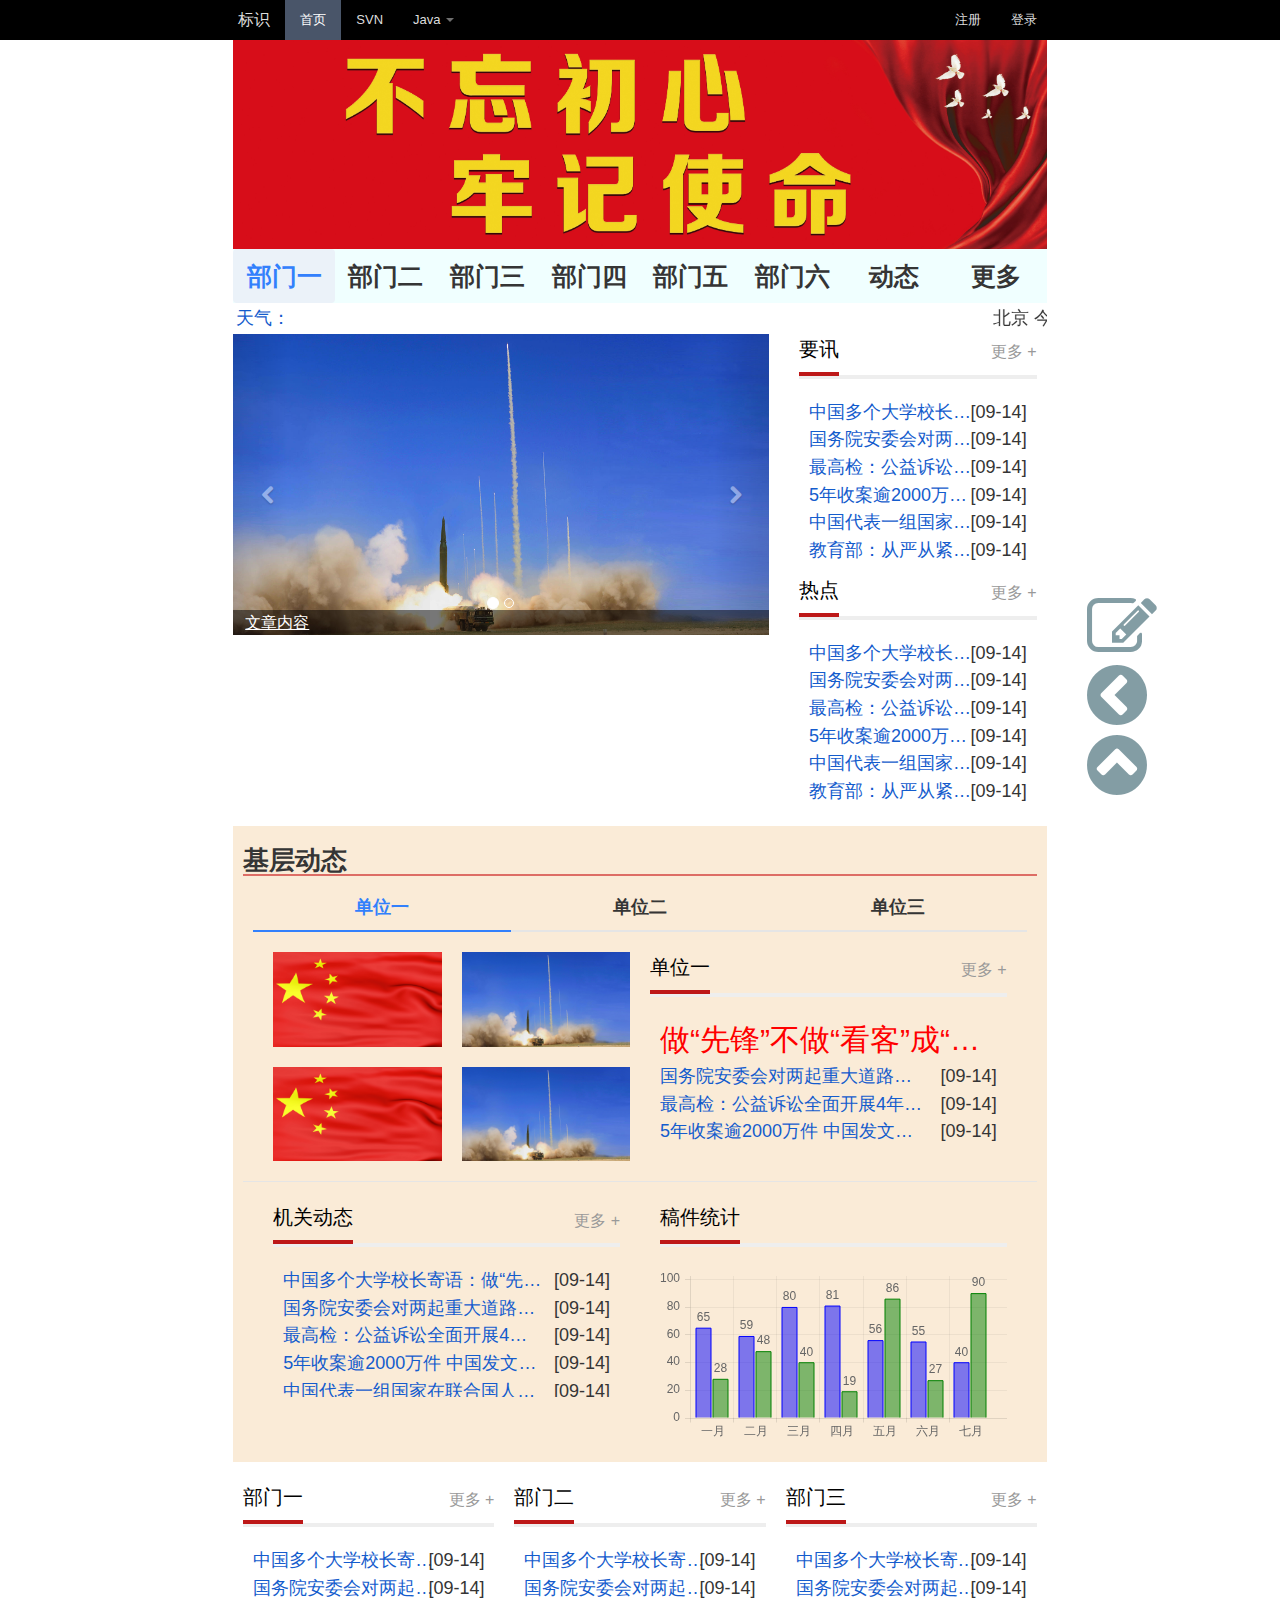
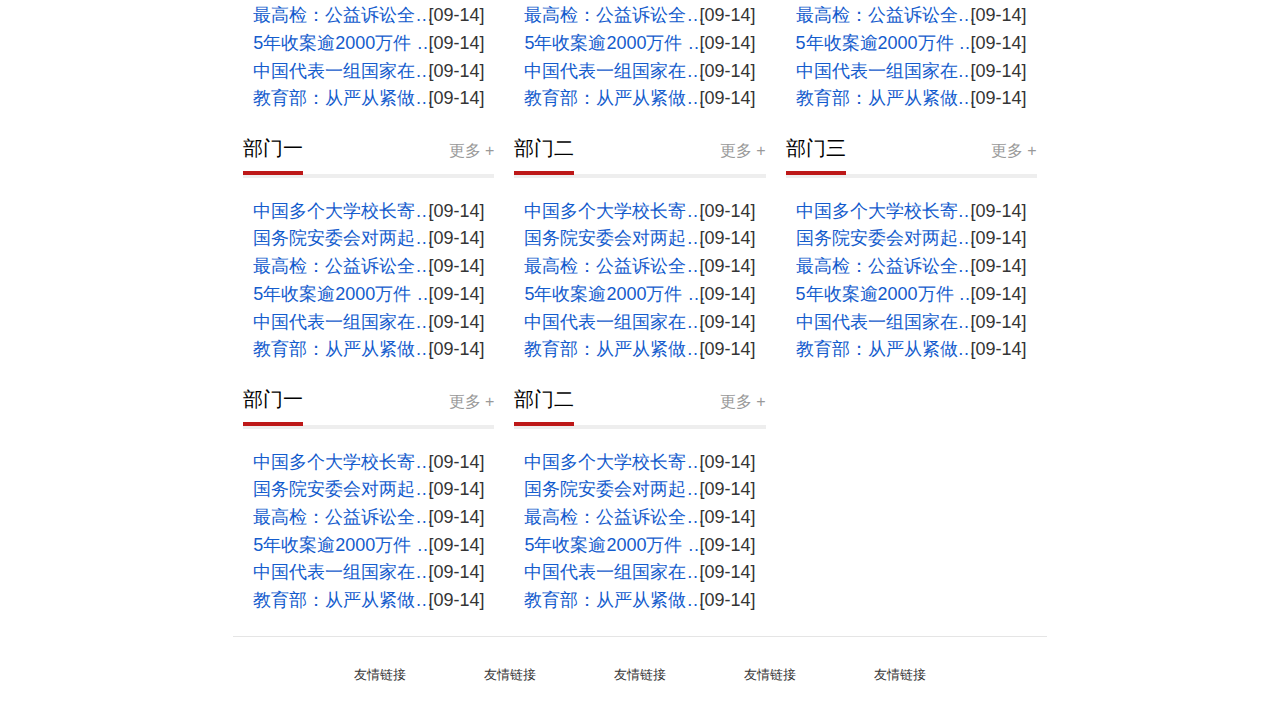
==== CMS/index.html @ 95ac3fc3 "添加项目文件。" ====
<!DOCTYPE html>
<html>

<head>
    <meta http-equiv="Content-Type" content="text/html; charset=utf-8" />
    <meta charset="utf-8" />
    <meta http-equiv="X-UA-Compatible" content="IE=edge">
    <title>我的 ASP.NET 应用程序</title>
    <!-- <script src="Scripts/jquery-3.4.1.js"></script>
    <script src="Scripts/popper.js"></script>
    <link href="Content/bootstrap.css" rel="stylesheet" type="text/css">
    <script src="Scripts/bootstrap.js"></script>
    <script src="Scripts/modernizr-2.8.3.js"></script> -->
    <link href="zui/css/zui.css" rel="stylesheet" />
    <link href="Content/Site.css" rel="stylesheet" type="text/css" />

    <script src="Scripts/jquery-3.6.0.min.js"></script>
    <script src="zui/js/zui.min.js"></script>
    <script src="zui/lib/chart/zui.chart.min.js"></script>
</head>

<body>
    <!-- 顶部导航栏 -->
    <nav class="navbar navbar-inverse" role="navigation"
        style="margin-bottom: 0;background-color: black;border-radius: 0;border: 0;">
        <div class="col-md-8 col-md-offset-2">
            <div class="navbar-header">
                <a class="navbar-brand" href="#">标识</a>
            </div>
            <div>
                <ul class="nav navbar-nav nav-top">
                    <li class="active"><a href="#">首页</a></li>
                    <li><a href="#">SVN</a></li>
                    <li class="dropdown">
                        <a href="#" class="dropdown-toggle" data-toggle="dropdown">
                            Java <b class="caret"></b>
                        </a>
                        <ul class="dropdown-menu">
                            <li><a href="#">jmeter</a></li>
                            <li><a href="#">EJB</a></li>
                            <li><a href="#">Jasper Report</a></li>
                            <li class="divider"></li>
                            <li><a href="#">分离的链接</a></li>
                            <li class="divider"></li>
                            <li><a href="#">另一个分离的链接</a></li>
                        </ul>
                    </li>
                    <ul class="nav navbar-nav navbar-right">
                        <li><a href="#"><span class="glyphicon glyphicon-user"></span> 注册</a></li>
                        <li><a href="#"><span class="glyphicon glyphicon-log-in"></span> 登录</a></li>
                    </ul>
                </ul>
            </div>
        </div>
    </nav>
    <!-- 顶部导航栏结束 -->

    <div class="container-fluid">
        <!-- 母版头 -->
        <div class="row">
            <div class="col-xs-2"></div>
            <div class="col-xs-8">
                <div class="container-fluid" style="margin-top: 0px; margin-bottom: 0px; ">
                    <img src="image/148bf7ddd88766bafe822cbc79e132ec.jpeg" alt=" 图片丢失"
                        style=" width: 100%;height: auto;" />
                    <!-- <div style="margin-top: 2px; margin-bottom: 0px;height:40px;"> </div> -->

                    <ul class="nav nav-top nav-simple nav-justified" style="border: 0;background-color:azure">
                        <li class="active">
                            <a href="###">部门一 </a>
                        </li>
                        <li>
                            <a href="###">部门二 </a>
                        </li>
                        <li>
                            <a href="###">部门三 </a>
                        </li>
                        <li>
                            <a href="###">部门四 </a>
                        </li>
                        <li>
                            <a href="###">部门五 </a>
                        </li>
                        <li>
                            <a href="###">部门六 </a>
                        </li>
                        <li class="">
                            <a href="###">动态
                                <!-- <span class="label label-badge label-success pull-right">4</span> -->
                            </a>
                        </li>
                        <li class="dropdown  dropdown-hover">
                            <a class="dropdown-toggle" data-toggle="dropdown" href="###">更多</a>
                            <ul class="dropdown-menu">
                                <li class="dropdown-header">下拉菜单标题</li>
                                <li>
                                    <a href="">任务</a>
                                </li>
                                <li>
                                    <a href="">Bug</a>
                                </li>
                                <li class="divider"></li>
                                <li class="dropdown-header">下拉菜单标题</li>
                                <li>
                                    <a href="">需求</a>
                                </li>
                                <li>
                                    <a href="">用例</a>
                                </li>
                                <li class="dropdown-submenu">
                                    <a href="###">在左侧显示</a>
                                    <ul class="dropdown-menu">
                                        <li><a href="###">复制</a></li>
                                        <li><a href="###">粘贴</a></li>
                                        <li><a href="###">剪切</a></li>
                                    </ul>
                                </li>
                            </ul>
                        </li>
                    </ul>

                    <div style="margin-top: 2px;"></div>

                    <div class="row weather">
                        <div class="col-xs-1" style="padding-right: 0; text-align: center;">
                            <a href="#" style="white-space: nowrap;">天气：</a>
                        </div>
                        <div class="col-xs-11">
                            <marquee onMouseOut="this.start()" onMouseOver="this.stop()">
                                北京
                                今天：小雨

                                17°~24°C
                                无持续风向&lt;3级
                            </marquee>
                        </div>
                    </div>
                </div>
            </div>
            <div class="col-xs-1">
                <div class="container">
                    <div class="btn-group-vertical toolbar">
                        <button type="button" class="btn btn-lg">按钮 1</button>
                        <button type="button" class="btn btn-lg">按钮 2</button>
                        <div class="btn-group-vertical dropdown dropdown-hover">
                            <button type="button" class="btn btn-lg dropdown-toggle" data-toggle="dropdown">
                                下拉
                                <span class="caret"></span>
                            </button>
                            <ul class="dropdown-menu">
                                <li><a href="#">下拉链接 1</a></li>
                                <li><a href="#">下拉链接 2</a></li>
                            </ul>
                        </div>
                    </div>

                    <div class="toolbar-icon">
                        <ul style="list-style-type: none;">
                            <li> <a href="#"><i class="icon icon-edit icon-5x"
                                        style="color: rgba(9, 61, 75);opacity: 0.5;"></i></a> </li>
                            <li> <a href="#"><i class="icon icon-chevron-sign-left icon-5x"
                                        style="color: rgba(9, 61, 75);opacity: 0.5;"></i></a></li>
                            <li> <a href="#"><i class="icon icon-chevron-sign-up icon-5x"
                                        style="color: rgba(9, 61, 75);opacity: 0.5;"></i></a></li>
                        </ul>
                    </div>

                    <!-- <table class="table toolbar">
                        <tbody>
                            <tr>
                                <td>
                                    <a href="editor.html" style=" border: 1px solid #75a56d">发布文章</a>
                                </td>
                            </tr>
                            <tr>
                                <td>
                                    <a href="#" style=" border: 1px solid #75a56d">功能二</a>
                                </td>
                            </tr>
                            <tr>
                                <td>
                                    <a href="#" style=" border: 1px solid #75a56d">功能三</a>
                                </td>
                            </tr>
                            <tr>
                                <td>
                                    <a href="#" style=" border: 1px solid #75a56d">功能四</a>
                                </td>
                            </tr>
                            <tr>
                                <td>
                                    <a href="#" style=" border: 1px solid #75a56d">功能五</a>
                                </td>
                            </tr>
                            <tr>
                                <td>
                                    <a href="#" style=" border: 1px solid #75a56d">功能六</a>
                                </td>
                            </tr>
                            <tr>
                                <td>
                                    <a href="#" style=" border: 1px solid #75a56d">功能七</a>
                                </td>
                            </tr>
                        </tbody>
                    </table> -->
                </div>
            </div>
            <div class="col-xs-1">
                <div class="container">
                </div>
            </div>
        </div>
        <!-- 母版头结束 -->

        <div class="row">
            <div class="col-xs-2"></div>
            <div class="col-xs-8">
                <!-- 内容 -->
                <div class="container-fluid" style="margin-top: 1px; margin-bottom: 0px; ">

                    <!-- 重要内容 -->
                    <div class="row">
                        <div class="col-xs-8">
                            <div id="carousel_news" class="carousel slide carousel-news" data-ride="carousel">
                                <ol class="carousel-indicators">
                                    <li data-target="#carousel_news" data-slide-to="0" class="active"></li>
                                    <li data-target="#carousel_news" data-slide-to="1"></li>
                                </ol>
                                <div class="carousel-inner">
                                    <div class="item active">
                                        <img src="image/6e920e010dfcbecfb625baa3690d75ba.jpeg" alt="...">
                                        <div class="carousel-caption"></div>
                                        <a href="#">文章内容</a>
                                    </div>
                                    <div class="item">
                                        <img src="image/400a6e57f796.jpeg" alt="...">
                                        <div class="carousel-caption"></div>
                                        <a href="#">杨洁篪会见美国民主、共和两党代表</a>
                                    </div>
                                </div>
                                <!-- 轮播（Carousel）导航 -->
                                <a class="left carousel-control" href="#carousel_news" role="button" data-slide="prev">
                                    <span class="icon icon-chevron-left" aria-hidden="true"></span>
                                    <span class="sr-only">Previous</span>
                                </a>
                                <a class="right carousel-control" href="#carousel_news" role="button" data-slide="next">
                                    <span class="icon icon-chevron-right" aria-hidden="true"></span>
                                    <span class="sr-only">Next</span>
                                </a>
                            </div>
                        </div>
                        <div class="col-xs-4">
                            <div class="container">
                                <div class="department" style="margin-bottom: 1rem;">
                                    <div class="detitle">
                                        <span>要讯</span>
                                        <a class="more" href="#">更多 +</a>
                                    </div>
                                    <div class="container news">
                                        <ul>
                                            <li>
                                                <a href="#">
                                                    中国多个大学校长寄语：做“先锋”不做“看客” 成“梦想派”更成“行动派”
                                                </a>
                                                <p>[09-14]</p>
                                            </li>
                                            <li>
                                                <a href="#">国务院安委会对两起重大道路交通事故查处挂牌督办</a>
                                                <p>[09-14]</p>
                                            </li>
                                            <li>
                                                <a href="#">最高检：公益诉讼全面开展4年提起诉讼近2万件</a>
                                                <p>[09-14]</p>
                                            </li>
                                            <li>
                                                <a href="#">5年收案逾2000万件 中国发文夯实法庭之“基”</a>
                                                <p>[09-14]</p>
                                            </li>
                                            <li>
                                                <a href="#">中国代表一组国家在联合国人权理事会指出美国严重人权问题</a>
                                                <p>[09-14]</p>
                                            </li>
                                            <li>
                                                <a href="#">教育部：从严从紧做好中秋国庆假期和秋季学期疫情防控工作</a>
                                                <p>[09-14]</p>
                                            </li>
                                        </ul>
                                    </div>
                                </div>
                                <div class="department">
                                    <div class="detitle">
                                        <span>热点</span>
                                        <a class="more" href="#">更多 +</a>
                                    </div>
                                    <div class="container news">
                                        <ul>
                                            <li>
                                                <a href="#">
                                                    中国多个大学校长寄语：做“先锋”不做“看客” 成“梦想派”更成“行动派”
                                                </a>
                                                <p>[09-14]</p>
                                            </li>
                                            <li>
                                                <a href="#">国务院安委会对两起重大道路交通事故查处挂牌督办</a>
                                                <p>[09-14]</p>
                                            </li>
                                            <li>
                                                <a href="#">最高检：公益诉讼全面开展4年提起诉讼近2万件</a>
                                                <p>[09-14]</p>
                                            </li>
                                            <li>
                                                <a href="#">5年收案逾2000万件 中国发文夯实法庭之“基”</a>
                                                <p>[09-14]</p>
                                            </li>
                                            <li>
                                                <a href="#">中国代表一组国家在联合国人权理事会指出美国严重人权问题</a>
                                                <p>[09-14]</p>
                                            </li>
                                            <li>
                                                <a href="#">教育部：从严从紧做好中秋国庆假期和秋季学期疫情防控工作</a>
                                                <p>[09-14]</p>
                                            </li>
                                        </ul>
                                    </div>
                                </div>
                            </div>
                        </div>
                    </div>
                    <!-- 重要内容结束 -->

                    <!-- 基层动态 轮播 -->
                    <div class="row" style="padding: 0 10px;margin-top: 20px;">
                        <div class="container-fluid" style="background-color: antiquewhite;padding-bottom: 0px;">
                            <div class="row container-fluid">
                                <h1 style="display: block;border-bottom: 2px solid rgba(201, 21, 21, 0.589);">基层动态</h1>
                            </div>
                            <div class="container-fluid">
                                <ul id="nav_tabs" class="nav nav-secondary nav-justified">
                                    <li class="slide-1 active"><a>单位一</a></li>
                                    <li class="slide-2"><a>单位二</a></li>
                                    <li class="slide-3"><a>单位三</a></li>
                                </ul>

                                <div id="carousel_tabs" class="carousel slide carousel-tabs" data-ride="carousel"
                                    data-pause="true">
                                    <!-- <div class="carousel  carousel-tabs"> -->
                                    <!-- 轮播项目 -->
                                    <div class="carousel-inner">
                                        <!-- 第一个单位 -->
                                        <div class="item active">
                                            <div class="container-fluid">
                                                <div class="col-xs-6">
                                                    <div class="row">
                                                        <div class="col-xs-6">
                                                            <div class="ratio-img">
                                                                <a href="#"><img src="image/400a6e57f796.jpeg"></a>
                                                            </div>
                                                        </div>
                                                        <div class="col-xs-6">
                                                            <div class="ratio-img">
                                                                <a href="#"><img
                                                                        src="image/6e920e010dfcbecfb625baa3690d75ba.jpeg"></a>
                                                            </div>
                                                        </div>
                                                    </div>

                                                    <div class="row">
                                                        <div class="col-xs-6">
                                                            <div class="ratio-img">
                                                                <a href="#"><img src="image/400a6e57f796.jpeg"></a>
                                                            </div>
                                                        </div>
                                                        <div class="col-xs-6">
                                                            <div class="ratio-img">
                                                                <a href="#"><img
                                                                        src="image/6e920e010dfcbecfb625baa3690d75ba.jpeg"></a>
                                                            </div>
                                                        </div>
                                                    </div>
                                                </div>

                                                <div class="col-xs-6">
                                                    <div class="ratio-img">
                                                        <div class="department">
                                                            <div class="detitle">
                                                                <span>单位一</span>
                                                                <a class="more" href="#">更多 +</a>
                                                            </div>
                                                            <div class="container news">
                                                                <ul>
                                                                    <li>
                                                                        <a href="#"
                                                                            style="font-size: 30px;color: red;max-width: 100%;">
                                                                            做“先锋”不做“看客”成“梦想派”更成“行动派”</a>
                                                                    </li>
                                                                    <li>
                                                                        <a href="#">国务院安委会对两起重大道路交通事故查处挂牌督办</a>
                                                                        <p>[09-14]</p>
                                                                    </li>
                                                                    <li>
                                                                        <a href="#">最高检：公益诉讼全面开展4年提起诉讼近2万件</a>
                                                                        <p>[09-14]</p>
                                                                    </li>
                                                                    <li>
                                                                        <a href="#">5年收案逾2000万件 中国发文夯实法庭之“基”</a>
                                                                        <p>[09-14]</p>
                                                                    </li>
                                                                    <li>
                                                                        <a href="#"
                                                                            style="font-size: 30px;color: red;max-width: 100%;">
                                                                            中国多个大学校长寄语 </a>
                                                                    </li>
                                                                    <li>
                                                                        <a href="#"> 中国多个大学校长寄语：做“先锋”不做“看客”
                                                                            成“梦想派”更成“行动派”</a>
                                                                        <p>[09-14]</p>
                                                                    </li>
                                                                    <li>
                                                                        <a href="#">国务院安委会对两起重大道路交通事故查处挂牌督办</a>
                                                                        <p>[09-14]</p>
                                                                    </li>
                                                                    <li>
                                                                        <a href="#">最高检：公益诉讼全面开展4年提起诉讼近2万件</a>
                                                                        <p>[09-14]</p>
                                                                    </li>
                                                                </ul>
                                                            </div>
                                                        </div>
                                                    </div>
                                                </div>
                                            </div>
                                        </div>
                                        <!-- 第一个单位结束 -->

                                        <div class="item">
                                            <div class="container-fluid">

                                                <div class="col-xs-6">
                                                    <div class="row">
                                                        <div class="col-xs-6">
                                                            <div class="ratio-img">
                                                                <a href="#"><img src="image/400a6e57f796.jpeg"></a>
                                                            </div>
                                                        </div>
                                                        <div class="col-xs-6">
                                                            <div class="ratio-img">
                                                                <a href="#"><img
                                                                        src="image/6e920e010dfcbecfb625baa3690d75ba.jpeg"></a>
                                                            </div>
                                                        </div>
                                                    </div>

                                                    <div class="row">
                                                        <div class="col-xs-6">
                                                            <div class="ratio-img">
                                                                <a href="#"><img src="image/400a6e57f796.jpeg"></a>
                                                            </div>
                                                        </div>
                                                        <div class="col-xs-6">
                                                            <div class="ratio-img">
                                                                <a href="#"><img
                                                                        src="image/6e920e010dfcbecfb625baa3690d75ba.jpeg"></a>
                                                            </div>
                                                        </div>
                                                    </div>
                                                </div>

                                                <div class="col-xs-6">
                                                    <div class="ratio-img">
                                                        <div class="department">
                                                            <div class="detitle">
                                                                <span>单位二</span>
                                                                <a class="more" href="#">更多 +</a>
                                                            </div>
                                                            <div class="container news">
                                                                <ul>
                                                                    <li>
                                                                        <a href="#"
                                                                            style="font-size: 30px;color: red;max-width: 100%;">
                                                                            做“先锋”不做“看客”成“梦想派”更成“行动派”</a>
                                                                    </li>
                                                                    <li>
                                                                        <a href="#">国务院安委会对两起重大道路交通事故查处挂牌督办</a>
                                                                        <p>[09-14]</p>
                                                                    </li>
                                                                    <li>
                                                                        <a href="#">最高检：公益诉讼全面开展4年提起诉讼近2万件</a>
                                                                        <p>[09-14]</p>
                                                                    </li>
                                                                    <li>
                                                                        <a href="#">5年收案逾2000万件 中国发文夯实法庭之“基”</a>
                                                                        <p>[09-14]</p>
                                                                    </li>
                                                                    <li>
                                                                        <a href="#"
                                                                            style="font-size: 30px;color: red;max-width: 100%;">
                                                                            中国多个大学校长寄语 </a>
                                                                    </li>
                                                                    <li>
                                                                        <a href="#"> 中国多个大学校长寄语：做“先锋”不做“看客”
                                                                            成“梦想派”更成“行动派”</a>
                                                                        <p>[09-14]</p>
                                                                    </li>
                                                                    <li>
                                                                        <a href="#">国务院安委会对两起重大道路交通事故查处挂牌督办</a>
                                                                        <p>[09-14]</p>
                                                                    </li>
                                                                    <li>
                                                                        <a href="#">最高检：公益诉讼全面开展4年提起诉讼近2万件</a>
                                                                        <p>[09-14]</p>
                                                                    </li>
                                                                </ul>
                                                            </div>
                                                        </div>
                                                    </div>
                                                </div>
                                            </div>
                                        </div>

                                        <div class="item">
                                            <div class="container-fluid">

                                                <div class="col-xs-6">
                                                    <div class="row">
                                                        <div class="col-xs-6">
                                                            <div class="ratio-img">
                                                                <a href="#"><img src="image/400a6e57f796.jpeg"></a>
                                                            </div>
                                                        </div>
                                                        <div class="col-xs-6">
                                                            <div class="ratio-img">
                                                                <a href="#"><img
                                                                        src="image/6e920e010dfcbecfb625baa3690d75ba.jpeg"></a>
                                                            </div>
                                                        </div>
                                                    </div>

                                                    <div class="row">
                                                        <div class="col-xs-6">
                                                            <div class="ratio-img">
                                                                <a href="#"><img src="image/400a6e57f796.jpeg"></a>
                                                            </div>
                                                        </div>
                                                        <div class="col-xs-6">
                                                            <div class="ratio-img">
                                                                <a href="#"><img
                                                                        src="image/6e920e010dfcbecfb625baa3690d75ba.jpeg"></a>
                                                            </div>
                                                        </div>
                                                    </div>
                                                </div>

                                                <div class="col-xs-6">
                                                    <div class="ratio-img">
                                                        <div class="department">
                                                            <div class="detitle">
                                                                <span>单位三</span>
                                                                <a class="more" href="#">更多 +</a>
                                                            </div>
                                                            <div class="container news">
                                                                <ul>
                                                                    <li>
                                                                        <a href="#"
                                                                            style="font-size: 30px;color: red;max-width: 100%;">
                                                                            做“先锋”不做“看客”成“梦想派”更成“行动派”</a>
                                                                    </li>
                                                                    <li>
                                                                        <a href="#">国务院安委会对两起重大道路交通事故查处挂牌督办</a>
                                                                        <p>[09-14]</p>
                                                                    </li>
                                                                    <li>
                                                                        <a href="#">最高检：公益诉讼全面开展4年提起诉讼近2万件</a>
                                                                        <p>[09-14]</p>
                                                                    </li>
                                                                    <li>
                                                                        <a href="#">5年收案逾2000万件 中国发文夯实法庭之“基”</a>
                                                                        <p>[09-14]</p>
                                                                    </li>
                                                                    <li>
                                                                        <a href="#"
                                                                            style="font-size: 30px;color: red;max-width: 100%;">
                                                                            中国多个大学校长寄语 </a>
                                                                    </li>
                                                                    <li>
                                                                        <a href="#"> 中国多个大学校长寄语：做“先锋”不做“看客”
                                                                            成“梦想派”更成“行动派”</a>
                                                                        <p>[09-14]</p>
                                                                    </li>
                                                                    <li>
                                                                        <a href="#">国务院安委会对两起重大道路交通事故查处挂牌督办</a>
                                                                        <p>[09-14]</p>
                                                                    </li>
                                                                    <li>
                                                                        <a href="#">最高检：公益诉讼全面开展4年提起诉讼近2万件</a>
                                                                        <p>[09-14]</p>
                                                                    </li>
                                                                </ul>
                                                            </div>
                                                        </div>
                                                    </div>
                                                </div>
                                            </div>
                                        </div>
                                    </div>
                                </div>
                            </div>
                            <hr>
                            <div class="container-fluid">
                                <div class="col-xs-6">
                                    <div class="container-fluid">
                                        <div class="department ratio">
                                            <div class="detitle">
                                                <span>机关动态</span>
                                                <a class="more" href="#">更多 +</a>
                                            </div>
                                            <div class="container news">
                                                <ul>
                                                    <li>
                                                        <a href="#">
                                                            中国多个大学校长寄语：做“先锋”不做“看客” 成“梦想派”更成“行动派”
                                                        </a>
                                                        <p>[09-14]</p>
                                                    </li>
                                                    <li>
                                                        <a href="#">国务院安委会对两起重大道路交通事故查处挂牌督办</a>
                                                        <p>[09-14]</p>
                                                    </li>
                                                    <li>
                                                        <a href="#">最高检：公益诉讼全面开展4年提起诉讼近2万件</a>
                                                        <p>[09-14]</p>
                                                    </li>
                                                    <li>
                                                        <a href="#">5年收案逾2000万件 中国发文夯实法庭之“基”</a>
                                                        <p>[09-14]</p>
                                                    </li>
                                                    <li>
                                                        <a href="#">中国代表一组国家在联合国人权理事会指出美国严重人权问题</a>
                                                        <p>[09-14]</p>
                                                    </li>
                                                    <li>
                                                        <a href="#">教育部：从严从紧做好中秋国庆假期和秋季学期疫情防控工作</a>
                                                        <p>[09-14]</p>
                                                    </li>
                                                    <li>
                                                        <a href="#">
                                                            中国多个大学校长寄语：做“先锋”不做“看客” 成“梦想派”更成“行动派”
                                                        </a>
                                                        <p>[09-14]</p>
                                                    </li>
                                                    <li>
                                                        <a href="#">国务院安委会对两起重大道路交通事故查处挂牌督办</a>
                                                        <p>[09-14]</p>
                                                    </li>
                                                    <li>
                                                        <a href="#">最高检：公益诉讼全面开展4年提起诉讼近2万件</a>
                                                        <p>[09-14]</p>
                                                    </li>
                                                </ul>
                                            </div>
                                        </div>
                                    </div>
                                </div>
                                <div class="col-xs-6">
                                    <div class="container-fluid">
                                        <div class="department">
                                            <div class="detitle">
                                                <span>稿件统计</span>
                                            </div>
                                            <div class="chart-canvas ratio"><canvas id="myBarChart"></canvas></div>
                                        </div>
                                    </div>
                                </div>
                            </div>
                        </div>
                    </div>
                    <!-- 基层动态 轮播 结束  -->

                    <!-- 各栏目 -->
                    <div class="row" style="padding: 0 10px;">
                        <div class="container-fluid">
                            <div class="row" style="margin-top: 2rem; margin-bottom: 0px; ">
                                <div class="col-xs-4">
                                    <div class="department">
                                        <div class="detitle">
                                            <span>部门一</span>
                                            <a class="more" href="#">更多 +</a>
                                        </div>
                                        <div class="container news">
                                            <ul>
                                                <li>
                                                    <a href="#">
                                                        中国多个大学校长寄语：做“先锋”不做“看客” 成“梦想派”更成“行动派”
                                                    </a>
                                                    <p>[09-14]</p>
                                                </li>
                                                <li>
                                                    <a href="#">国务院安委会对两起重大道路交通事故查处挂牌督办</a>
                                                    <p>[09-14]</p>
                                                </li>
                                                <li>
                                                    <a href="#">最高检：公益诉讼全面开展4年提起诉讼近2万件</a>
                                                    <p>[09-14]</p>
                                                </li>
                                                <li>
                                                    <a href="#">5年收案逾2000万件 中国发文夯实法庭之“基”</a>
                                                    <p>[09-14]</p>
                                                </li>
                                                <li>
                                                    <a href="#">中国代表一组国家在联合国人权理事会指出美国严重人权问题</a>
                                                    <p>[09-14]</p>
                                                </li>
                                                <li>
                                                    <a href="#">教育部：从严从紧做好中秋国庆假期和秋季学期疫情防控工作</a>
                                                    <p>[09-14]</p>
                                                </li>
                                            </ul>
                                        </div>
                                    </div>
                                </div>
                                <div class="col-xs-4">
                                    <div class="department">
                                        <div class="detitle">
                                            <span>部门二</span>
                                            <a class="more" href="#">更多 +</a>
                                        </div>
                                        <div class="container news">
                                            <ul>
                                                <li>
                                                    <a href="#">
                                                        中国多个大学校长寄语：做“先锋”不做“看客” 成“梦想派”更成“行动派”
                                                    </a>
                                                    <p>[09-14]</p>
                                                </li>
                                                <li>
                                                    <a href="#">国务院安委会对两起重大道路交通事故查处挂牌督办</a>
                                                    <p>[09-14]</p>
                                                </li>
                                                <li>
                                                    <a href="#">最高检：公益诉讼全面开展4年提起诉讼近2万件</a>
                                                    <p>[09-14]</p>
                                                </li>
                                                <li>
                                                    <a href="#">5年收案逾2000万件 中国发文夯实法庭之“基”</a>
                                                    <p>[09-14]</p>
                                                </li>
                                                <li>
                                                    <a href="#">中国代表一组国家在联合国人权理事会指出美国严重人权问题</a>
                                                    <p>[09-14]</p>
                                                </li>
                                                <li>
                                                    <a href="#">教育部：从严从紧做好中秋国庆假期和秋季学期疫情防控工作</a>
                                                    <p>[09-14]</p>
                                                </li>
                                            </ul>
                                        </div>
                                    </div>
                                </div>
                                <div class="col-xs-4">
                                    <div class="department">
                                        <div class="detitle">
                                            <span>部门三</span>
                                            <a class="more" href="#">更多 +</a>
                                        </div>
                                        <div class="container news">
                                            <ul>
                                                <li>
                                                    <a href="#">
                                                        中国多个大学校长寄语：做“先锋”不做“看客” 成“梦想派”更成“行动派”
                                                    </a>
                                                    <p>[09-14]</p>
                                                </li>
                                                <li>
                                                    <a href="#">国务院安委会对两起重大道路交通事故查处挂牌督办</a>
                                                    <p>[09-14]</p>
                                                </li>
                                                <li>
                                                    <a href="#">最高检：公益诉讼全面开展4年提起诉讼近2万件</a>
                                                    <p>[09-14]</p>
                                                </li>
                                                <li>
                                                    <a href="#">5年收案逾2000万件 中国发文夯实法庭之“基”</a>
                                                    <p>[09-14]</p>
                                                </li>
                                                <li>
                                                    <a href="#">中国代表一组国家在联合国人权理事会指出美国严重人权问题</a>
                                                    <p>[09-14]</p>
                                                </li>
                                                <li>
                                                    <a href="#">教育部：从严从紧做好中秋国庆假期和秋季学期疫情防控工作</a>
                                                    <p>[09-14]</p>
                                                </li>
                                            </ul>
                                        </div>
                                    </div>
                                </div>
                            </div>
                            <div class="row" style="margin-top: 2rem; margin-bottom: 0px; ">
                                <div class="col-xs-4">
                                    <div class="department">
                                        <div class="detitle">
                                            <span>部门一</span>
                                            <a class="more" href="#">更多 +</a>
                                        </div>
                                        <div class="container news">
                                            <ul>
                                                <li>
                                                    <a href="#">
                                                        中国多个大学校长寄语：做“先锋”不做“看客” 成“梦想派”更成“行动派”
                                                    </a>
                                                    <p>[09-14]</p>
                                                </li>
                                                <li>
                                                    <a href="#">国务院安委会对两起重大道路交通事故查处挂牌督办</a>
                                                    <p>[09-14]</p>
                                                </li>
                                                <li>
                                                    <a href="#">最高检：公益诉讼全面开展4年提起诉讼近2万件</a>
                                                    <p>[09-14]</p>
                                                </li>
                                                <li>
                                                    <a href="#">5年收案逾2000万件 中国发文夯实法庭之“基”</a>
                                                    <p>[09-14]</p>
                                                </li>
                                                <li>
                                                    <a href="#">中国代表一组国家在联合国人权理事会指出美国严重人权问题</a>
                                                    <p>[09-14]</p>
                                                </li>
                                                <li>
                                                    <a href="#">教育部：从严从紧做好中秋国庆假期和秋季学期疫情防控工作</a>
                                                    <p>[09-14]</p>
                                                </li>
                                            </ul>
                                        </div>
                                    </div>
                                </div>
                                <div class="col-xs-4">
                                    <div class="department">
                                        <div class="detitle">
                                            <span>部门二</span>
                                            <a class="more" href="#">更多 +</a>
                                        </div>
                                        <div class="container news">
                                            <ul>
                                                <li>
                                                    <a href="#">
                                                        中国多个大学校长寄语：做“先锋”不做“看客” 成“梦想派”更成“行动派”
                                                    </a>
                                                    <p>[09-14]</p>
                                                </li>
                                                <li>
                                                    <a href="#">国务院安委会对两起重大道路交通事故查处挂牌督办</a>
                                                    <p>[09-14]</p>
                                                </li>
                                                <li>
                                                    <a href="#">最高检：公益诉讼全面开展4年提起诉讼近2万件</a>
                                                    <p>[09-14]</p>
                                                </li>
                                                <li>
                                                    <a href="#">5年收案逾2000万件 中国发文夯实法庭之“基”</a>
                                                    <p>[09-14]</p>
                                                </li>
                                                <li>
                                                    <a href="#">中国代表一组国家在联合国人权理事会指出美国严重人权问题</a>
                                                    <p>[09-14]</p>
                                                </li>
                                                <li>
                                                    <a href="#">教育部：从严从紧做好中秋国庆假期和秋季学期疫情防控工作</a>
                                                    <p>[09-14]</p>
                                                </li>
                                            </ul>
                                        </div>
                                    </div>
                                </div>
                                <div class="col-xs-4">
                                    <div class="department">
                                        <div class="detitle">
                                            <span>部门三</span>
                                            <a class="more" href="#">更多 +</a>
                                        </div>
                                        <div class="container news">
                                            <ul>
                                                <li>
                                                    <a href="#">
                                                        中国多个大学校长寄语：做“先锋”不做“看客” 成“梦想派”更成“行动派”
                                                    </a>
                                                    <p>[09-14]</p>
                                                </li>
                                                <li>
                                                    <a href="#">国务院安委会对两起重大道路交通事故查处挂牌督办</a>
                                                    <p>[09-14]</p>
                                                </li>
                                                <li>
                                                    <a href="#">最高检：公益诉讼全面开展4年提起诉讼近2万件</a>
                                                    <p>[09-14]</p>
                                                </li>
                                                <li>
                                                    <a href="#">5年收案逾2000万件 中国发文夯实法庭之“基”</a>
                                                    <p>[09-14]</p>
                                                </li>
                                                <li>
                                                    <a href="#">中国代表一组国家在联合国人权理事会指出美国严重人权问题</a>
                                                    <p>[09-14]</p>
                                                </li>
                                                <li>
                                                    <a href="#">教育部：从严从紧做好中秋国庆假期和秋季学期疫情防控工作</a>
                                                    <p>[09-14]</p>
                                                </li>
                                            </ul>
                                        </div>
                                    </div>
                                </div>
                            </div>
                            <div class="row" style="margin-top: 2rem; margin-bottom: 0px; ">
                                <div class="col-xs-4">
                                    <div class="department">
                                        <div class="detitle">
                                            <span>部门一</span>
                                            <a class="more" href="#">更多 +</a>
                                        </div>
                                        <div class="container news">
                                            <ul>
                                                <li>
                                                    <a href="#">
                                                        中国多个大学校长寄语：做“先锋”不做“看客” 成“梦想派”更成“行动派”
                                                    </a>
                                                    <p>[09-14]</p>
                                                </li>
                                                <li>
                                                    <a href="#">国务院安委会对两起重大道路交通事故查处挂牌督办</a>
                                                    <p>[09-14]</p>
                                                </li>
                                                <li>
                                                    <a href="#">最高检：公益诉讼全面开展4年提起诉讼近2万件</a>
                                                    <p>[09-14]</p>
                                                </li>
                                                <li>
                                                    <a href="#">5年收案逾2000万件 中国发文夯实法庭之“基”</a>
                                                    <p>[09-14]</p>
                                                </li>
                                                <li>
                                                    <a href="#">中国代表一组国家在联合国人权理事会指出美国严重人权问题</a>
                                                    <p>[09-14]</p>
                                                </li>
                                                <li>
                                                    <a href="#">教育部：从严从紧做好中秋国庆假期和秋季学期疫情防控工作</a>
                                                    <p>[09-14]</p>
                                                </li>
                                            </ul>
                                        </div>
                                    </div>
                                </div>
                                <div class="col-xs-4">
                                    <div class="department">
                                        <div class="detitle">
                                            <span>部门二</span>
                                            <a class="more" href="#">更多 +</a>
                                        </div>
                                        <div class="container news">
                                            <ul>
                                                <li>
                                                    <a href="#">
                                                        中国多个大学校长寄语：做“先锋”不做“看客” 成“梦想派”更成“行动派”
                                                    </a>
                                                    <p>[09-14]</p>
                                                </li>
                                                <li>
                                                    <a href="#">国务院安委会对两起重大道路交通事故查处挂牌督办</a>
                                                    <p>[09-14]</p>
                                                </li>
                                                <li>
                                                    <a href="#">最高检：公益诉讼全面开展4年提起诉讼近2万件</a>
                                                    <p>[09-14]</p>
                                                </li>
                                                <li>
                                                    <a href="#">5年收案逾2000万件 中国发文夯实法庭之“基”</a>
                                                    <p>[09-14]</p>
                                                </li>
                                                <li>
                                                    <a href="#">中国代表一组国家在联合国人权理事会指出美国严重人权问题</a>
                                                    <p>[09-14]</p>
                                                </li>
                                                <li>
                                                    <a href="#">教育部：从严从紧做好中秋国庆假期和秋季学期疫情防控工作</a>
                                                    <p>[09-14]</p>
                                                </li>
                                            </ul>
                                        </div>
                                    </div>
                                </div>
                            </div>
                        </div>
                    </div>
                    <!-- 各栏目结束 -->

                </div>
                <!-- 内容结束 -->
                <div class="container-fluid" style="margin-top: 1px; margin-bottom: 0px; ">
                    <footer>
                        <HR align=center width=100% color=#987cb9 SIZE=2>
                        <ul class="nav nav-pills nav-justified" style="padding: 0 10%;">
                            <li><a href="#">友情链接</a>&nbsp;&nbsp;&nbsp;&nbsp;</li>
                            <li><a href="#">友情链接</a>&nbsp;&nbsp;&nbsp;&nbsp;</li>
                            <li><a href="#">友情链接</a>&nbsp;&nbsp;&nbsp;&nbsp;</li>
                            <li><a href="#">友情链接</a>&nbsp;&nbsp;&nbsp;&nbsp;</li>
                            <li><a href="#">友情链接</a>&nbsp;&nbsp;&nbsp;&nbsp;</li>
                        </ul>
                    </footer>
                </div>
            </div>
            <div class="col-xs-2">
            </div>
        </div>
    </div>
    <script type="text/javascript">

        var data = {
            labels: ["一月", "二月", "三月", "四月", "五月", "六月", "七月"],
            datasets: [
                {
                    label: "蓝队",
                    color: 'blue',
                    data: [65, 59, 80, 81, 56, 55, 40]
                }, {
                    label: "绿队",
                    color: 'green',
                    data: [28, 48, 40, 19, 86, 27, 90]
                }
            ]
        };

        var options = { responsive: true }; // 图表配置项，可以留空来使用默认的配置
        var myBarChart = $('#myBarChart').barChart(data, options);

        var id = 1;
        $(function () {
            $("#carousel_tabs").carousel('pause');
            $("#nav_tabs>li").hover(
                function () {
                    $(".slide-" + String(id)).removeClass("active");
                    id = Number($(this).attr("class").split("-")[1]);
                    //console.log(id);
                    $("#carousel_tabs").carousel(id - 1);
                    $(this).addClass("active");
                    $("#carousel_tabs").carousel('pause');
                },
                function () {
                    $("#carousel_tabs").carousel('cycle');
                }
            );
            // 获取轮播索引
            $('#carousel_tabs').on('slide.zui.carousel', function (event) {
                var $hoder = $('#carousel_tabs').find('.item'),
                    $items = $(event.relatedTarget);
                //getIndex就是轮播到当前位置的索引
                var getIndex = $hoder.index($items);
                $(".slide-" + String(id)).removeClass("active");
                id = getIndex + 1;
                $(".slide-" + String(id)).addClass("active");
            }
            );
        });
    </script>
</body>

</html>
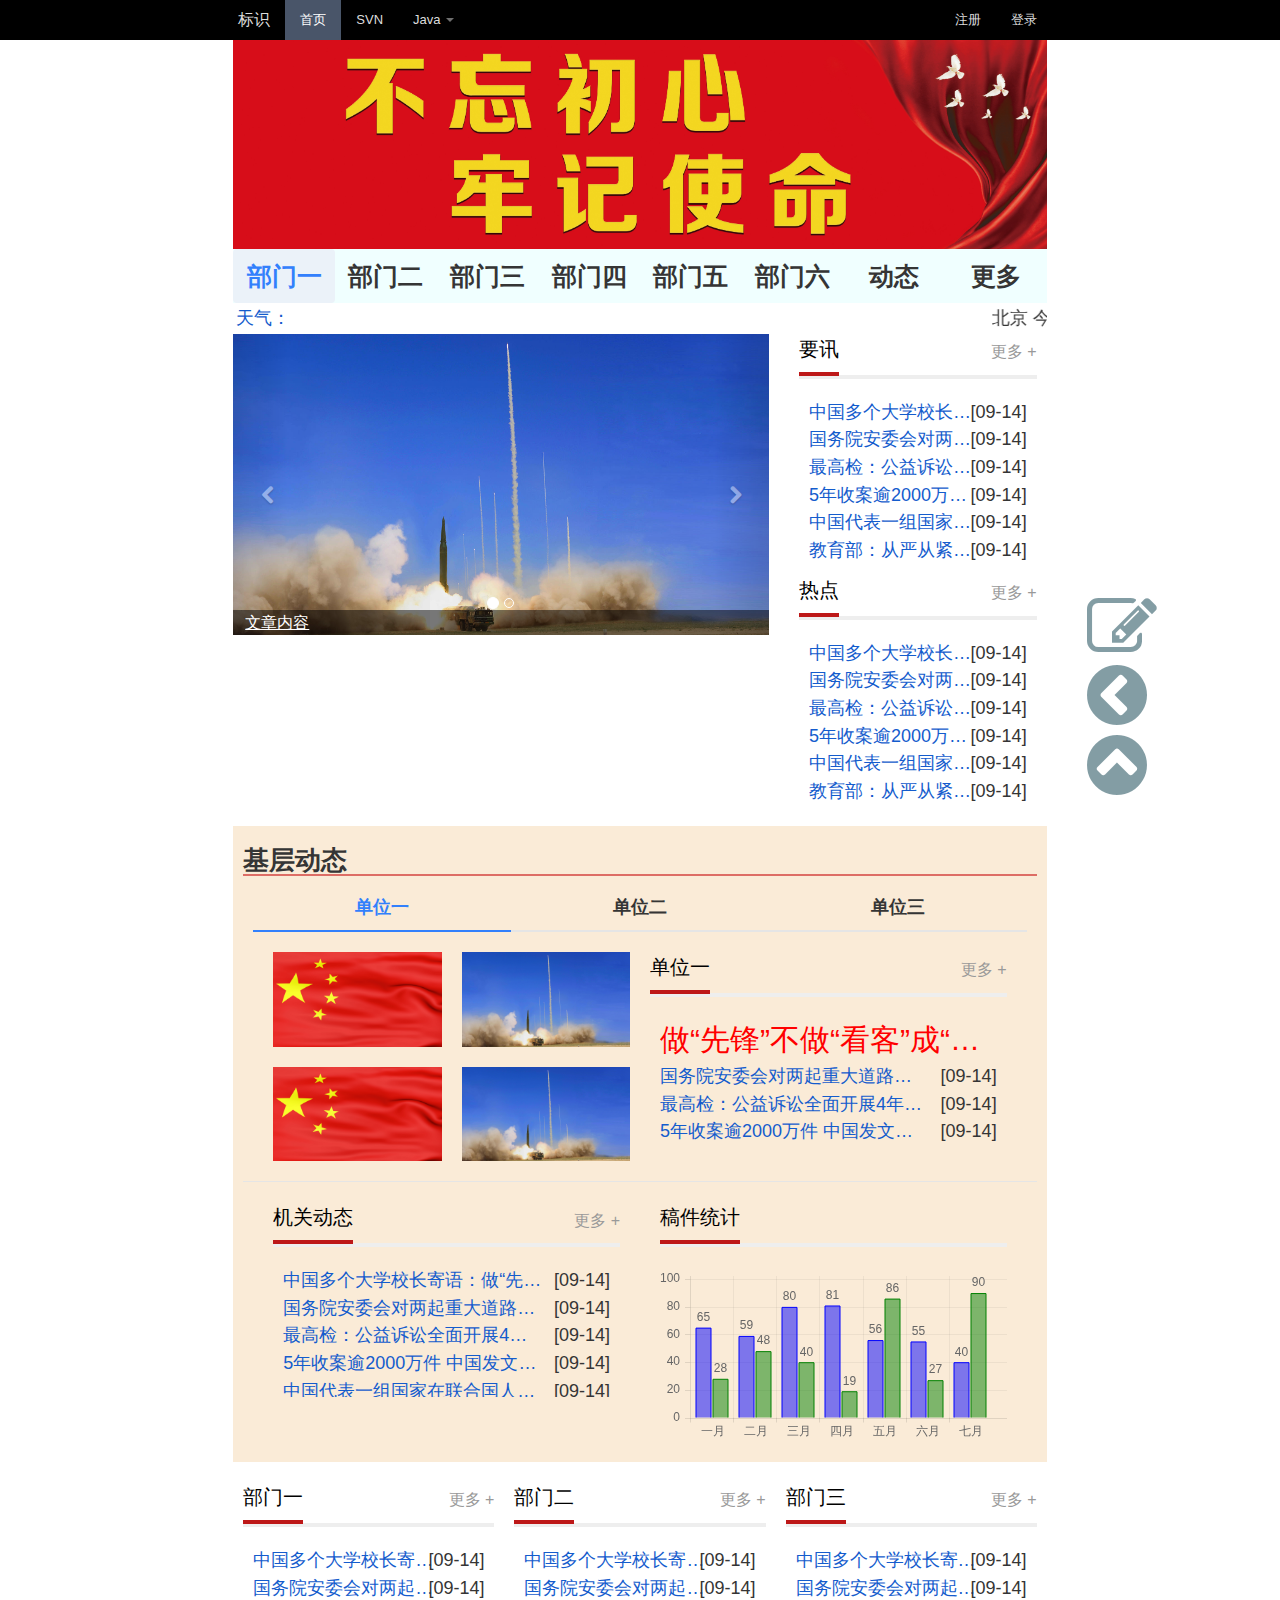
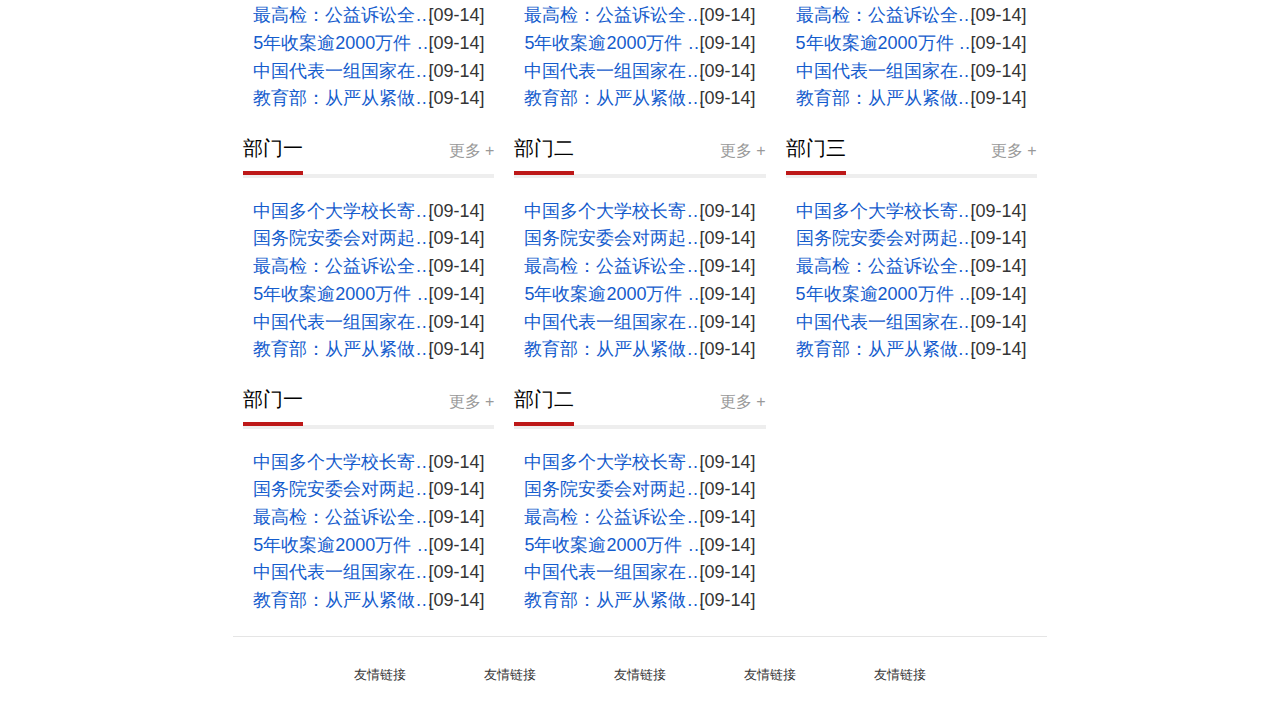
==== commit c983e38a: "增加新文件" ====
--- a/CMS/index.html
+++ b/CMS/index.html
@@ -5,7 +5,7 @@
     <meta http-equiv="Content-Type" content="text/html; charset=utf-8" />
     <meta charset="utf-8" />
     <meta http-equiv="X-UA-Compatible" content="IE=edge">
-    <title>我的 ASP.NET 应用程序</title>
+    <title>首页</title>
     <!-- <script src="Scripts/jquery-3.4.1.js"></script>
     <script src="Scripts/popper.js"></script>
     <link href="Content/bootstrap.css" rel="stylesheet" type="text/css">
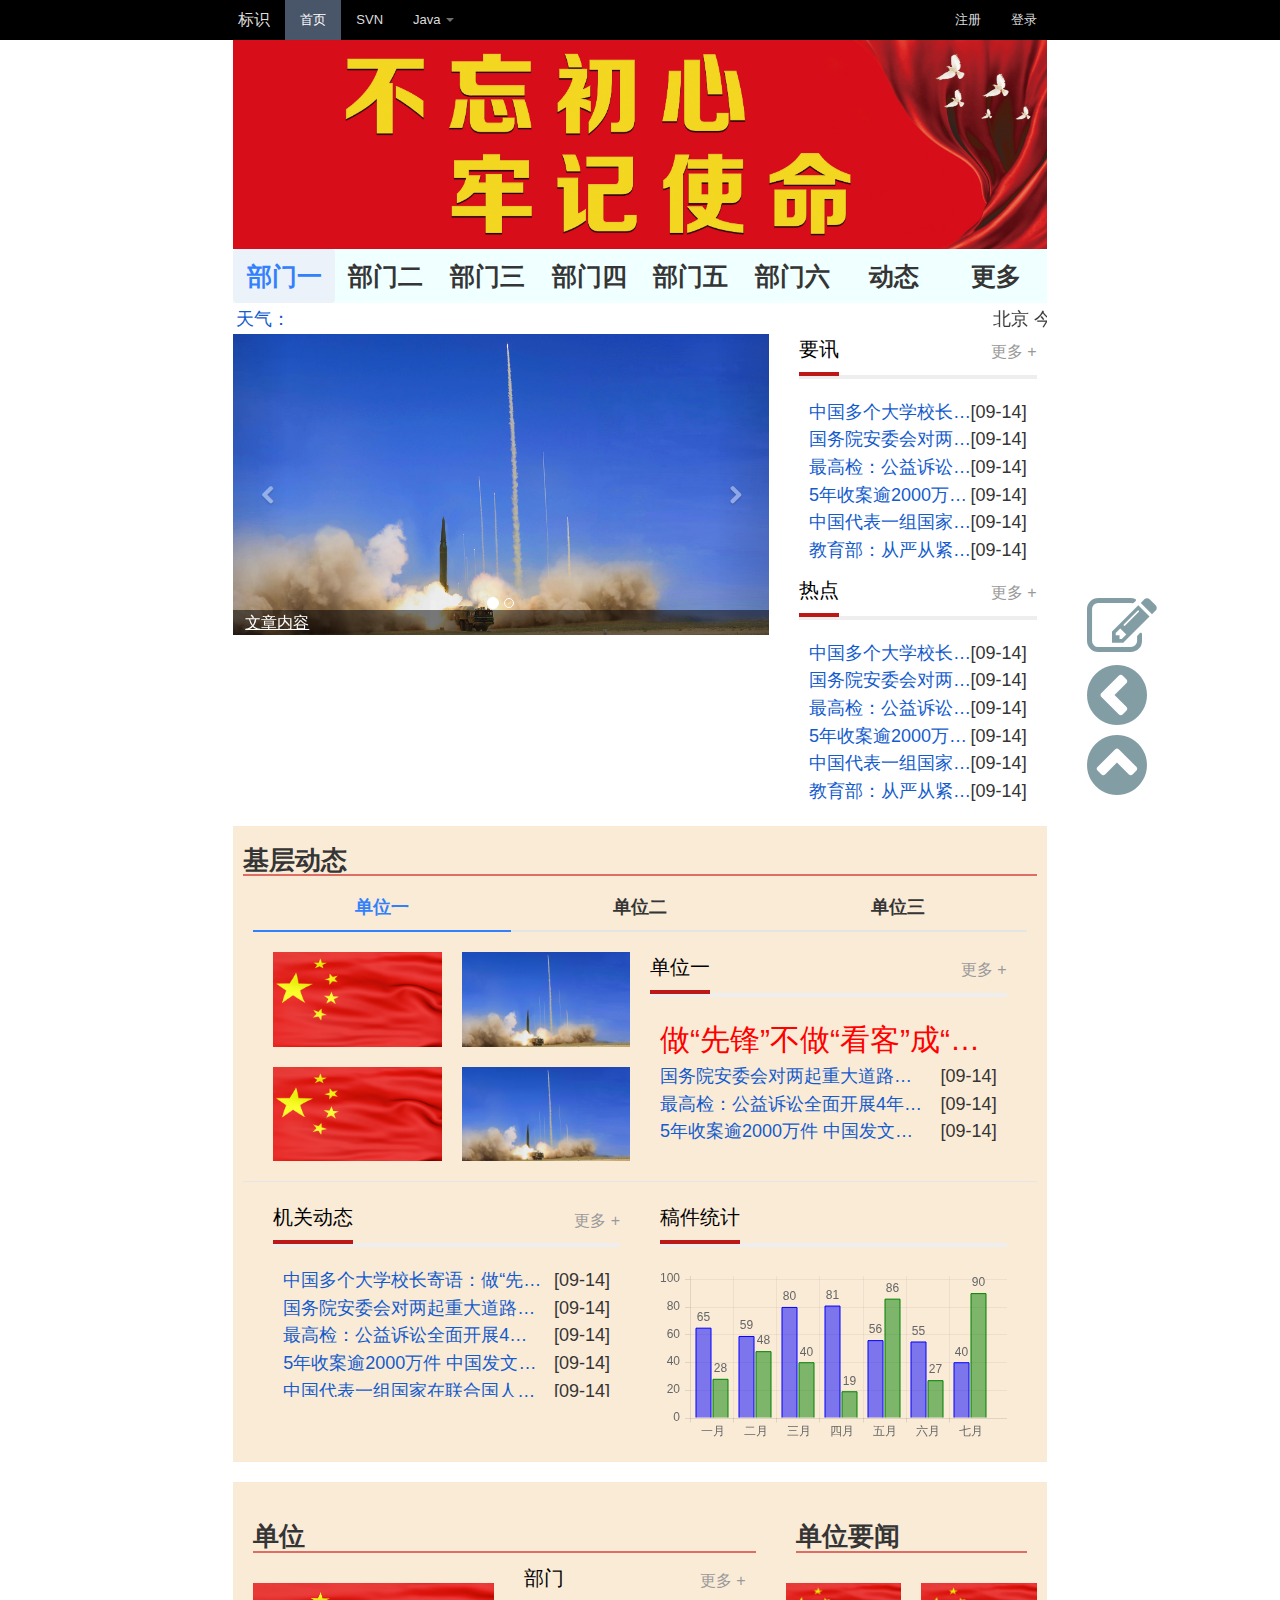
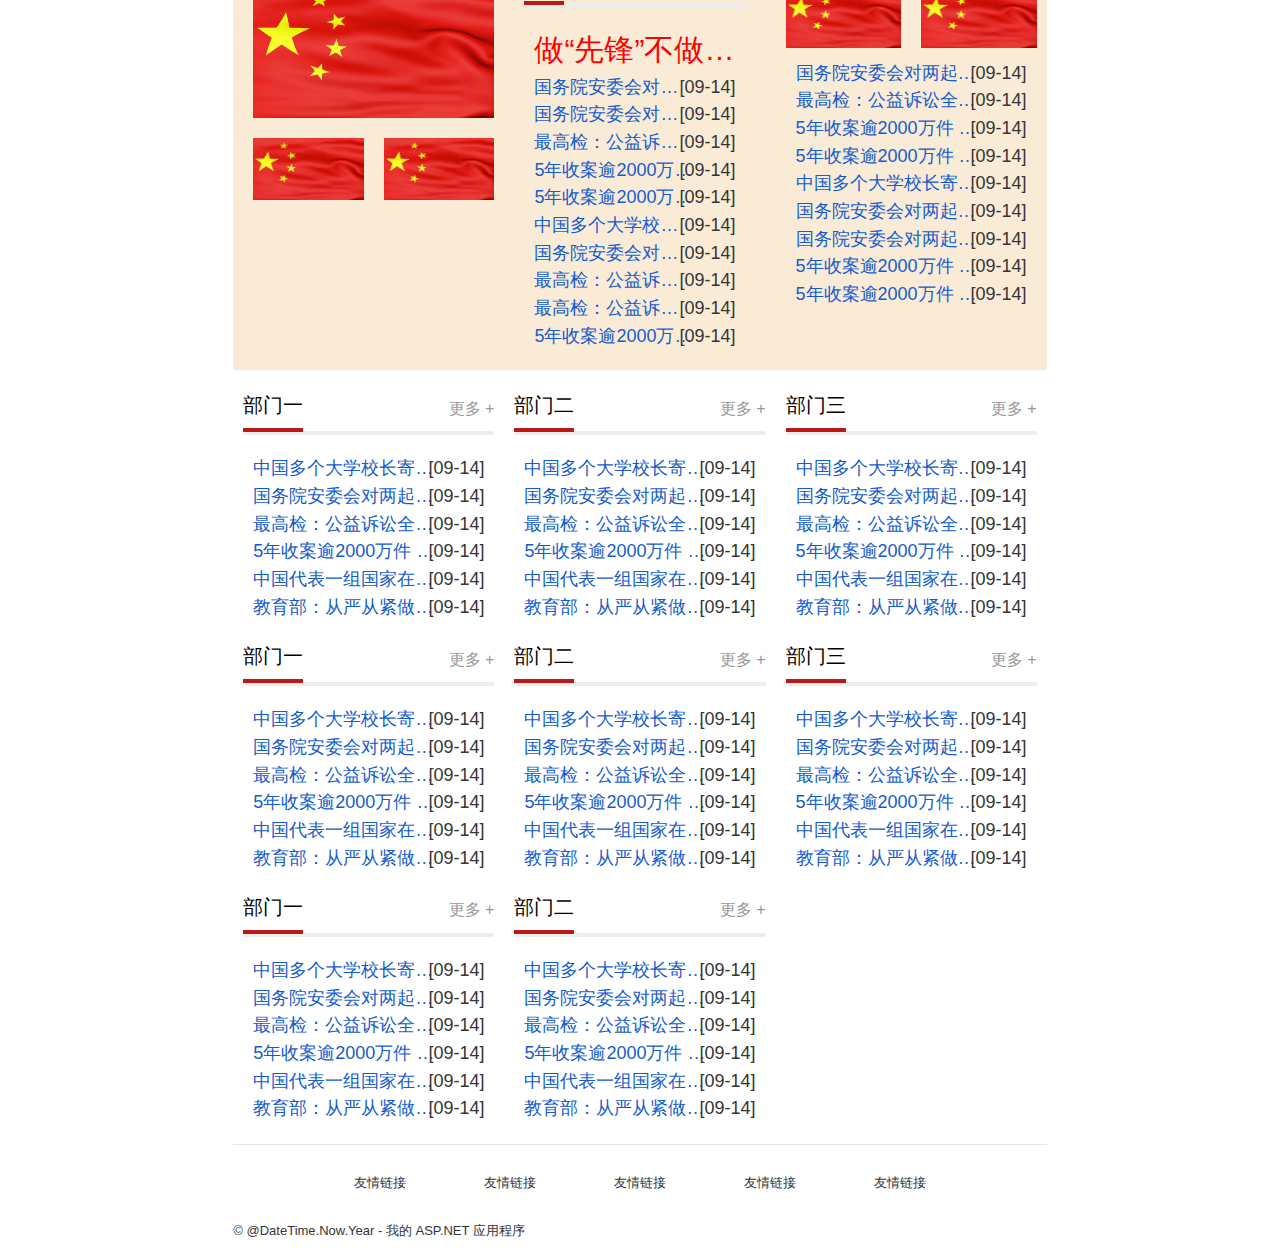
==== commit 9cc32c08: "增加新文件" ====
--- a/CMS/index.html
+++ b/CMS/index.html
@@ -121,20 +121,6 @@
 
                     <div style="margin-top: 2px;"></div>
 
-                    <div class="row weather">
-                        <div class="col-xs-1" style="padding-right: 0; text-align: center;">
-                            <a href="#" style="white-space: nowrap;">天气：</a>
-                        </div>
-                        <div class="col-xs-11">
-                            <marquee onMouseOut="this.start()" onMouseOver="this.stop()">
-                                北京
-                                今天：小雨
-
-                                17°~24°C
-                                无持续风向&lt;3级
-                            </marquee>
-                        </div>
-                    </div>
                 </div>
             </div>
             <div class="col-xs-1">
@@ -164,46 +150,6 @@
                                         style="color: rgba(9, 61, 75);opacity: 0.5;"></i></a></li>
                         </ul>
                     </div>
-
-                    <!-- <table class="table toolbar">
-                        <tbody>
-                            <tr>
-                                <td>
-                                    <a href="editor.html" style=" border: 1px solid #75a56d">发布文章</a>
-                                </td>
-                            </tr>
-                            <tr>
-                                <td>
-                                    <a href="#" style=" border: 1px solid #75a56d">功能二</a>
-                                </td>
-                            </tr>
-                            <tr>
-                                <td>
-                                    <a href="#" style=" border: 1px solid #75a56d">功能三</a>
-                                </td>
-                            </tr>
-                            <tr>
-                                <td>
-                                    <a href="#" style=" border: 1px solid #75a56d">功能四</a>
-                                </td>
-                            </tr>
-                            <tr>
-                                <td>
-                                    <a href="#" style=" border: 1px solid #75a56d">功能五</a>
-                                </td>
-                            </tr>
-                            <tr>
-                                <td>
-                                    <a href="#" style=" border: 1px solid #75a56d">功能六</a>
-                                </td>
-                            </tr>
-                            <tr>
-                                <td>
-                                    <a href="#" style=" border: 1px solid #75a56d">功能七</a>
-                                </td>
-                            </tr>
-                        </tbody>
-                    </table> -->
                 </div>
             </div>
             <div class="col-xs-1">
@@ -216,402 +162,647 @@
         <div class="row">
             <div class="col-xs-2"></div>
             <div class="col-xs-8">
-                <!-- 内容 -->
+
                 <div class="container-fluid" style="margin-top: 1px; margin-bottom: 0px; ">
-
-                    <!-- 重要内容 -->
-                    <div class="row">
-                        <div class="col-xs-8">
-                            <div id="carousel_news" class="carousel slide carousel-news" data-ride="carousel">
-                                <ol class="carousel-indicators">
-                                    <li data-target="#carousel_news" data-slide-to="0" class="active"></li>
-                                    <li data-target="#carousel_news" data-slide-to="1"></li>
-                                </ol>
-                                <div class="carousel-inner">
-                                    <div class="item active">
-                                        <img src="image/6e920e010dfcbecfb625baa3690d75ba.jpeg" alt="...">
-                                        <div class="carousel-caption"></div>
-                                        <a href="#">文章内容</a>
-                                    </div>
-                                    <div class="item">
-                                        <img src="image/400a6e57f796.jpeg" alt="...">
-                                        <div class="carousel-caption"></div>
-                                        <a href="#">杨洁篪会见美国民主、共和两党代表</a>
-                                    </div>
-                                </div>
-                                <!-- 轮播（Carousel）导航 -->
-                                <a class="left carousel-control" href="#carousel_news" role="button" data-slide="prev">
-                                    <span class="icon icon-chevron-left" aria-hidden="true"></span>
-                                    <span class="sr-only">Previous</span>
-                                </a>
-                                <a class="right carousel-control" href="#carousel_news" role="button" data-slide="next">
-                                    <span class="icon icon-chevron-right" aria-hidden="true"></span>
-                                    <span class="sr-only">Next</span>
-                                </a>
+                    <!-- 内容 -->
+                    <div>
+                        <!-- 天气 -->
+                        <div class="row weather">
+                            <div class="col-xs-1" style="padding-right: 0; text-align: center;">
+                                <a href="#" style="white-space: nowrap;">天气：</a>
+                            </div>
+                            <div class="col-xs-11">
+                                <marquee onMouseOut="this.start()" onMouseOver="this.stop()">
+                                    北京 今天：小雨 17°~24°C 无持续风向&lt;3级
+                                </marquee>
                             </div>
                         </div>
-                        <div class="col-xs-4">
-                            <div class="container">
-                                <div class="department" style="margin-bottom: 1rem;">
-                                    <div class="detitle">
-                                        <span>要讯</span>
-                                        <a class="more" href="#">更多 +</a>
-                                    </div>
-                                    <div class="container news">
-                                        <ul>
-                                            <li>
-                                                <a href="#">
-                                                    中国多个大学校长寄语：做“先锋”不做“看客” 成“梦想派”更成“行动派”
-                                                </a>
-                                                <p>[09-14]</p>
-                                            </li>
-                                            <li>
-                                                <a href="#">国务院安委会对两起重大道路交通事故查处挂牌督办</a>
-                                                <p>[09-14]</p>
-                                            </li>
-                                            <li>
-                                                <a href="#">最高检：公益诉讼全面开展4年提起诉讼近2万件</a>
-                                                <p>[09-14]</p>
-                                            </li>
-                                            <li>
-                                                <a href="#">5年收案逾2000万件 中国发文夯实法庭之“基”</a>
-                                                <p>[09-14]</p>
-                                            </li>
-                                            <li>
-                                                <a href="#">中国代表一组国家在联合国人权理事会指出美国严重人权问题</a>
-                                                <p>[09-14]</p>
-                                            </li>
-                                            <li>
-                                                <a href="#">教育部：从严从紧做好中秋国庆假期和秋季学期疫情防控工作</a>
-                                                <p>[09-14]</p>
-                                            </li>
-                                        </ul>
-                                    </div>
+                        <!-- 天气结束 -->
+                        <!-- 重要内容 -->
+                        <div class="row">
+                            <div class="col-xs-8">
+                                <div id="carousel_news" class="carousel slide carousel-news" data-ride="carousel">
+                                    <ol class="carousel-indicators">
+                                        <li data-target="#carousel_news" data-slide-to="0" class="active"></li>
+                                        <li data-target="#carousel_news" data-slide-to="1"></li>
+                                    </ol>
+                                    <div class="carousel-inner">
+                                        <div class="item active">
+                                            <img src="image/6e920e010dfcbecfb625baa3690d75ba.jpeg" alt="...">
+                                            <div class="carousel-caption"></div>
+                                            <a href="#">文章内容</a>
+                                        </div>
+                                        <div class="item">
+                                            <img src="image/400a6e57f796.jpeg" alt="...">
+                                            <div class="carousel-caption"></div>
+                                            <a href="#">杨洁篪会见美国民主、共和两党代表</a>
+                                        </div>
+                                    </div>
+                                    <!-- 轮播（Carousel）导航 -->
+                                    <a class="left carousel-control" href="#carousel_news" role="button"
+                                        data-slide="prev">
+                                        <span class="icon icon-chevron-left" aria-hidden="true"></span>
+                                        <span class="sr-only">Previous</span>
+                                    </a>
+                                    <a class="right carousel-control" href="#carousel_news" role="button"
+                                        data-slide="next">
+                                        <span class="icon icon-chevron-right" aria-hidden="true"></span>
+                                        <span class="sr-only">Next</span>
+                                    </a>
                                 </div>
-                                <div class="department">
-                                    <div class="detitle">
-                                        <span>热点</span>
-                                        <a class="more" href="#">更多 +</a>
-                                    </div>
-                                    <div class="container news">
-                                        <ul>
-                                            <li>
-                                                <a href="#">
-                                                    中国多个大学校长寄语：做“先锋”不做“看客” 成“梦想派”更成“行动派”
-                                                </a>
-                                                <p>[09-14]</p>
-                                            </li>
-                                            <li>
-                                                <a href="#">国务院安委会对两起重大道路交通事故查处挂牌督办</a>
-                                                <p>[09-14]</p>
-                                            </li>
-                                            <li>
-                                                <a href="#">最高检：公益诉讼全面开展4年提起诉讼近2万件</a>
-                                                <p>[09-14]</p>
-                                            </li>
-                                            <li>
-                                                <a href="#">5年收案逾2000万件 中国发文夯实法庭之“基”</a>
-                                                <p>[09-14]</p>
-                                            </li>
-                                            <li>
-                                                <a href="#">中国代表一组国家在联合国人权理事会指出美国严重人权问题</a>
-                                                <p>[09-14]</p>
-                                            </li>
-                                            <li>
-                                                <a href="#">教育部：从严从紧做好中秋国庆假期和秋季学期疫情防控工作</a>
-                                                <p>[09-14]</p>
-                                            </li>
-                                        </ul>
+                            </div>
+                            <div class="col-xs-4">
+                                <div class="container">
+                                    <div class="department" style="margin-bottom: 1rem;">
+                                        <div class="detitle">
+                                            <span>要讯</span>
+                                            <a class="more" href="#">更多 +</a>
+                                        </div>
+                                        <div class="container news">
+                                            <ul>
+                                                <li>
+                                                    <a href="#">
+                                                        中国多个大学校长寄语：做“先锋”不做“看客” 成“梦想派”更成“行动派”
+                                                    </a>
+                                                    <p>[09-14]</p>
+                                                </li>
+                                                <li>
+                                                    <a href="#">国务院安委会对两起重大道路交通事故查处挂牌督办</a>
+                                                    <p>[09-14]</p>
+                                                </li>
+                                                <li>
+                                                    <a href="#">最高检：公益诉讼全面开展4年提起诉讼近2万件</a>
+                                                    <p>[09-14]</p>
+                                                </li>
+                                                <li>
+                                                    <a href="#">5年收案逾2000万件 中国发文夯实法庭之“基”</a>
+                                                    <p>[09-14]</p>
+                                                </li>
+                                                <li>
+                                                    <a href="#">中国代表一组国家在联合国人权理事会指出美国严重人权问题</a>
+                                                    <p>[09-14]</p>
+                                                </li>
+                                                <li>
+                                                    <a href="#">教育部：从严从紧做好中秋国庆假期和秋季学期疫情防控工作</a>
+                                                    <p>[09-14]</p>
+                                                </li>
+                                            </ul>
+                                        </div>
+                                    </div>
+                                    <div class="department">
+                                        <div class="detitle">
+                                            <span>热点</span>
+                                            <a class="more" href="#">更多 +</a>
+                                        </div>
+                                        <div class="container news">
+                                            <ul>
+                                                <li>
+                                                    <a href="#">
+                                                        中国多个大学校长寄语：做“先锋”不做“看客” 成“梦想派”更成“行动派”
+                                                    </a>
+                                                    <p>[09-14]</p>
+                                                </li>
+                                                <li>
+                                                    <a href="#">国务院安委会对两起重大道路交通事故查处挂牌督办</a>
+                                                    <p>[09-14]</p>
+                                                </li>
+                                                <li>
+                                                    <a href="#">最高检：公益诉讼全面开展4年提起诉讼近2万件</a>
+                                                    <p>[09-14]</p>
+                                                </li>
+                                                <li>
+                                                    <a href="#">5年收案逾2000万件 中国发文夯实法庭之“基”</a>
+                                                    <p>[09-14]</p>
+                                                </li>
+                                                <li>
+                                                    <a href="#">中国代表一组国家在联合国人权理事会指出美国严重人权问题</a>
+                                                    <p>[09-14]</p>
+                                                </li>
+                                                <li>
+                                                    <a href="#">教育部：从严从紧做好中秋国庆假期和秋季学期疫情防控工作</a>
+                                                    <p>[09-14]</p>
+                                                </li>
+                                            </ul>
+                                        </div>
                                     </div>
                                 </div>
                             </div>
                         </div>
-                    </div>
-                    <!-- 重要内容结束 -->
-
-                    <!-- 基层动态 轮播 -->
-                    <div class="row" style="padding: 0 10px;margin-top: 20px;">
-                        <div class="container-fluid" style="background-color: antiquewhite;padding-bottom: 0px;">
-                            <div class="row container-fluid">
-                                <h1 style="display: block;border-bottom: 2px solid rgba(201, 21, 21, 0.589);">基层动态</h1>
-                            </div>
-                            <div class="container-fluid">
-                                <ul id="nav_tabs" class="nav nav-secondary nav-justified">
-                                    <li class="slide-1 active"><a>单位一</a></li>
-                                    <li class="slide-2"><a>单位二</a></li>
-                                    <li class="slide-3"><a>单位三</a></li>
-                                </ul>
-
-                                <div id="carousel_tabs" class="carousel slide carousel-tabs" data-ride="carousel"
-                                    data-pause="true">
-                                    <!-- <div class="carousel  carousel-tabs"> -->
-                                    <!-- 轮播项目 -->
-                                    <div class="carousel-inner">
-                                        <!-- 第一个单位 -->
-                                        <div class="item active">
-                                            <div class="container-fluid">
-                                                <div class="col-xs-6">
-                                                    <div class="row">
-                                                        <div class="col-xs-6">
-                                                            <div class="ratio-img">
-                                                                <a href="#"><img src="image/400a6e57f796.jpeg"></a>
+                        <!-- 重要内容结束 -->
+
+                        <!-- 基层动态 轮播 -->
+                        <div class="row" style="padding: 0 10px;margin-top: 20px;">
+                            <div class="container-fluid" style="background-color: antiquewhite;padding-bottom: 0px;">
+                                <div class="row container-fluid">
+                                    <h1 style="display: block;border-bottom: 2px solid rgba(201, 21, 21, 0.589);">基层动态
+                                    </h1>
+                                </div>
+                                <div class="container-fluid">
+                                    <ul id="nav_tabs" class="nav nav-secondary nav-justified">
+                                        <li class="slide-1 active"><a>单位一</a></li>
+                                        <li class="slide-2"><a>单位二</a></li>
+                                        <li class="slide-3"><a>单位三</a></li>
+                                    </ul>
+
+                                    <div id="carousel_tabs" class="carousel slide carousel-tabs" data-ride="carousel"
+                                        data-pause="true">
+                                        <!-- <div class="carousel  carousel-tabs"> -->
+                                        <!-- 轮播项目 -->
+                                        <div class="carousel-inner">
+                                            <!-- 第一个单位 -->
+                                            <div class="item active">
+                                                <div class="container-fluid">
+                                                    <div class="col-xs-6">
+                                                        <div class="row">
+                                                            <div class="col-xs-6">
+                                                                <div class="ratio-img">
+                                                                    <a href="#"><img src="image/400a6e57f796.jpeg"></a>
+                                                                </div>
+                                                            </div>
+                                                            <div class="col-xs-6">
+                                                                <div class="ratio-img">
+                                                                    <a href="#"><img
+                                                                            src="image/6e920e010dfcbecfb625baa3690d75ba.jpeg"></a>
+                                                                </div>
                                                             </div>
                                                         </div>
-                                                        <div class="col-xs-6">
-                                                            <div class="ratio-img">
-                                                                <a href="#"><img
-                                                                        src="image/6e920e010dfcbecfb625baa3690d75ba.jpeg"></a>
+
+                                                        <div class="row">
+                                                            <div class="col-xs-6">
+                                                                <div class="ratio-img">
+                                                                    <a href="#"><img src="image/400a6e57f796.jpeg"></a>
+                                                                </div>
+                                                            </div>
+                                                            <div class="col-xs-6">
+                                                                <div class="ratio-img">
+                                                                    <a href="#"><img
+                                                                            src="image/6e920e010dfcbecfb625baa3690d75ba.jpeg"></a>
+                                                                </div>
                                                             </div>
                                                         </div>
                                                     </div>
 
-                                                    <div class="row">
-                                                        <div class="col-xs-6">
-                                                            <div class="ratio-img">
-                                                                <a href="#"><img src="image/400a6e57f796.jpeg"></a>
-                                                            </div>
-                                                        </div>
-                                                        <div class="col-xs-6">
-                                                            <div class="ratio-img">
-                                                                <a href="#"><img
-                                                                        src="image/6e920e010dfcbecfb625baa3690d75ba.jpeg"></a>
+                                                    <div class="col-xs-6">
+                                                        <div class="ratio-img">
+                                                            <div class="department">
+                                                                <div class="detitle">
+                                                                    <span>单位一</span>
+                                                                    <a class="more" href="#">更多 +</a>
+                                                                </div>
+                                                                <div class="container news">
+                                                                    <ul>
+                                                                        <li>
+                                                                            <a href="#"
+                                                                                style="font-size: 30px;color: red;max-width: 100%;">
+                                                                                做“先锋”不做“看客”成“梦想派”更成“行动派”</a>
+                                                                        </li>
+                                                                        <li>
+                                                                            <a href="#">国务院安委会对两起重大道路交通事故查处挂牌督办</a>
+                                                                            <p>[09-14]</p>
+                                                                        </li>
+                                                                        <li>
+                                                                            <a href="#">最高检：公益诉讼全面开展4年提起诉讼近2万件</a>
+                                                                            <p>[09-14]</p>
+                                                                        </li>
+                                                                        <li>
+                                                                            <a href="#">5年收案逾2000万件 中国发文夯实法庭之“基”</a>
+                                                                            <p>[09-14]</p>
+                                                                        </li>
+                                                                        <li>
+                                                                            <a href="#"
+                                                                                style="font-size: 30px;color: red;max-width: 100%;">
+                                                                                中国多个大学校长寄语 </a>
+                                                                        </li>
+                                                                        <li>
+                                                                            <a href="#"> 中国多个大学校长寄语：做“先锋”不做“看客”
+                                                                                成“梦想派”更成“行动派”</a>
+                                                                            <p>[09-14]</p>
+                                                                        </li>
+                                                                        <li>
+                                                                            <a href="#">国务院安委会对两起重大道路交通事故查处挂牌督办</a>
+                                                                            <p>[09-14]</p>
+                                                                        </li>
+                                                                        <li>
+                                                                            <a href="#">最高检：公益诉讼全面开展4年提起诉讼近2万件</a>
+                                                                            <p>[09-14]</p>
+                                                                        </li>
+                                                                    </ul>
+                                                                </div>
                                                             </div>
                                                         </div>
                                                     </div>
                                                 </div>
-
-                                                <div class="col-xs-6">
-                                                    <div class="ratio-img">
-                                                        <div class="department">
-                                                            <div class="detitle">
-                                                                <span>单位一</span>
-                                                                <a class="more" href="#">更多 +</a>
-                                                            </div>
-                                                            <div class="container news">
-                                                                <ul>
-                                                                    <li>
-                                                                        <a href="#"
-                                                                            style="font-size: 30px;color: red;max-width: 100%;">
-                                                                            做“先锋”不做“看客”成“梦想派”更成“行动派”</a>
-                                                                    </li>
-                                                                    <li>
-                                                                        <a href="#">国务院安委会对两起重大道路交通事故查处挂牌督办</a>
-                                                                        <p>[09-14]</p>
-                                                                    </li>
-                                                                    <li>
-                                                                        <a href="#">最高检：公益诉讼全面开展4年提起诉讼近2万件</a>
-                                                                        <p>[09-14]</p>
-                                                                    </li>
-                                                                    <li>
-                                                                        <a href="#">5年收案逾2000万件 中国发文夯实法庭之“基”</a>
-                                                                        <p>[09-14]</p>
-                                                                    </li>
-                                                                    <li>
-                                                                        <a href="#"
-                                                                            style="font-size: 30px;color: red;max-width: 100%;">
-                                                                            中国多个大学校长寄语 </a>
-                                                                    </li>
-                                                                    <li>
-                                                                        <a href="#"> 中国多个大学校长寄语：做“先锋”不做“看客”
-                                                                            成“梦想派”更成“行动派”</a>
-                                                                        <p>[09-14]</p>
-                                                                    </li>
-                                                                    <li>
-                                                                        <a href="#">国务院安委会对两起重大道路交通事故查处挂牌督办</a>
-                                                                        <p>[09-14]</p>
-                                                                    </li>
-                                                                    <li>
-                                                                        <a href="#">最高检：公益诉讼全面开展4年提起诉讼近2万件</a>
-                                                                        <p>[09-14]</p>
-                                                                    </li>
-                                                                </ul>
+                                            </div>
+                                            <!-- 第一个单位结束 -->
+
+                                            <div class="item">
+                                                <div class="container-fluid">
+
+                                                    <div class="col-xs-6">
+                                                        <div class="row">
+                                                            <div class="col-xs-6">
+                                                                <div class="ratio-img">
+                                                                    <a href="#"><img src="image/400a6e57f796.jpeg"></a>
+                                                                </div>
+                                                            </div>
+                                                            <div class="col-xs-6">
+                                                                <div class="ratio-img">
+                                                                    <a href="#"><img
+                                                                            src="image/6e920e010dfcbecfb625baa3690d75ba.jpeg"></a>
+                                                                </div>
+                                                            </div>
+                                                        </div>
+
+                                                        <div class="row">
+                                                            <div class="col-xs-6">
+                                                                <div class="ratio-img">
+                                                                    <a href="#"><img src="image/400a6e57f796.jpeg"></a>
+                                                                </div>
+                                                            </div>
+                                                            <div class="col-xs-6">
+                                                                <div class="ratio-img">
+                                                                    <a href="#"><img
+                                                                            src="image/6e920e010dfcbecfb625baa3690d75ba.jpeg"></a>
+                                                                </div>
+                                                            </div>
+                                                        </div>
+                                                    </div>
+
+                                                    <div class="col-xs-6">
+                                                        <div class="ratio-img">
+                                                            <div class="department">
+                                                                <div class="detitle">
+                                                                    <span>单位二</span>
+                                                                    <a class="more" href="#">更多 +</a>
+                                                                </div>
+                                                                <div class="container news">
+                                                                    <ul>
+                                                                        <li>
+                                                                            <a href="#"
+                                                                                style="font-size: 30px;color: red;max-width: 100%;">
+                                                                                做“先锋”不做“看客”成“梦想派”更成“行动派”</a>
+                                                                        </li>
+                                                                        <li>
+                                                                            <a href="#">国务院安委会对两起重大道路交通事故查处挂牌督办</a>
+                                                                            <p>[09-14]</p>
+                                                                        </li>
+                                                                        <li>
+                                                                            <a href="#">最高检：公益诉讼全面开展4年提起诉讼近2万件</a>
+                                                                            <p>[09-14]</p>
+                                                                        </li>
+                                                                        <li>
+                                                                            <a href="#">5年收案逾2000万件 中国发文夯实法庭之“基”</a>
+                                                                            <p>[09-14]</p>
+                                                                        </li>
+                                                                        <li>
+                                                                            <a href="#"
+                                                                                style="font-size: 30px;color: red;max-width: 100%;">
+                                                                                中国多个大学校长寄语 </a>
+                                                                        </li>
+                                                                        <li>
+                                                                            <a href="#"> 中国多个大学校长寄语：做“先锋”不做“看客”
+                                                                                成“梦想派”更成“行动派”</a>
+                                                                            <p>[09-14]</p>
+                                                                        </li>
+                                                                        <li>
+                                                                            <a href="#">国务院安委会对两起重大道路交通事故查处挂牌督办</a>
+                                                                            <p>[09-14]</p>
+                                                                        </li>
+                                                                        <li>
+                                                                            <a href="#">最高检：公益诉讼全面开展4年提起诉讼近2万件</a>
+                                                                            <p>[09-14]</p>
+                                                                        </li>
+                                                                    </ul>
+                                                                </div>
                                                             </div>
                                                         </div>
                                                     </div>
                                                 </div>
                                             </div>
-                                        </div>
-                                        <!-- 第一个单位结束 -->
-
-                                        <div class="item">
-                                            <div class="container-fluid">
-
-                                                <div class="col-xs-6">
-                                                    <div class="row">
-                                                        <div class="col-xs-6">
-                                                            <div class="ratio-img">
-                                                                <a href="#"><img src="image/400a6e57f796.jpeg"></a>
+
+                                            <div class="item">
+                                                <div class="container-fluid">
+
+                                                    <div class="col-xs-6">
+                                                        <div class="row">
+                                                            <div class="col-xs-6">
+                                                                <div class="ratio-img">
+                                                                    <a href="#"><img src="image/400a6e57f796.jpeg"></a>
+                                                                </div>
+                                                            </div>
+                                                            <div class="col-xs-6">
+                                                                <div class="ratio-img">
+                                                                    <a href="#"><img
+                                                                            src="image/6e920e010dfcbecfb625baa3690d75ba.jpeg"></a>
+                                                                </div>
                                                             </div>
                                                         </div>
-                                                        <div class="col-xs-6">
-                                                            <div class="ratio-img">
-                                                                <a href="#"><img
-                                                                        src="image/6e920e010dfcbecfb625baa3690d75ba.jpeg"></a>
+
+                                                        <div class="row">
+                                                            <div class="col-xs-6">
+                                                                <div class="ratio-img">
+                                                                    <a href="#"><img src="image/400a6e57f796.jpeg"></a>
+                                                                </div>
+                                                            </div>
+                                                            <div class="col-xs-6">
+                                                                <div class="ratio-img">
+                                                                    <a href="#"><img
+                                                                            src="image/6e920e010dfcbecfb625baa3690d75ba.jpeg"></a>
+                                                                </div>
                                                             </div>
                                                         </div>
                                                     </div>
 
-                                                    <div class="row">
-                                                        <div class="col-xs-6">
-                                                            <div class="ratio-img">
-                                                                <a href="#"><img src="image/400a6e57f796.jpeg"></a>
-                                                            </div>
-                                                        </div>
-                                                        <div class="col-xs-6">
-                                                            <div class="ratio-img">
-                                                                <a href="#"><img
-                                                                        src="image/6e920e010dfcbecfb625baa3690d75ba.jpeg"></a>
+                                                    <div class="col-xs-6">
+                                                        <div class="ratio-img">
+                                                            <div class="department">
+                                                                <div class="detitle">
+                                                                    <span>单位三</span>
+                                                                    <a class="more" href="#">更多 +</a>
+                                                                </div>
+                                                                <div class="container news">
+                                                                    <ul>
+                                                                        <li>
+                                                                            <a href="#"
+                                                                                style="font-size: 30px;color: red;max-width: 100%;">
+                                                                                做“先锋”不做“看客”成“梦想派”更成“行动派”</a>
+                                                                        </li>
+                                                                        <li>
+                                                                            <a href="#">国务院安委会对两起重大道路交通事故查处挂牌督办</a>
+                                                                            <p>[09-14]</p>
+                                                                        </li>
+                                                                        <li>
+                                                                            <a href="#">最高检：公益诉讼全面开展4年提起诉讼近2万件</a>
+                                                                            <p>[09-14]</p>
+                                                                        </li>
+                                                                        <li>
+                                                                            <a href="#">5年收案逾2000万件 中国发文夯实法庭之“基”</a>
+                                                                            <p>[09-14]</p>
+                                                                        </li>
+                                                                        <li>
+                                                                            <a href="#"
+                                                                                style="font-size: 30px;color: red;max-width: 100%;">
+                                                                                中国多个大学校长寄语 </a>
+                                                                        </li>
+                                                                        <li>
+                                                                            <a href="#"> 中国多个大学校长寄语：做“先锋”不做“看客”
+                                                                                成“梦想派”更成“行动派”</a>
+                                                                            <p>[09-14]</p>
+                                                                        </li>
+                                                                        <li>
+                                                                            <a href="#">国务院安委会对两起重大道路交通事故查处挂牌督办</a>
+                                                                            <p>[09-14]</p>
+                                                                        </li>
+                                                                        <li>
+                                                                            <a href="#">最高检：公益诉讼全面开展4年提起诉讼近2万件</a>
+                                                                            <p>[09-14]</p>
+                                                                        </li>
+                                                                    </ul>
+                                                                </div>
                                                             </div>
                                                         </div>
                                                     </div>
                                                 </div>
-
+                                            </div>
+                                        </div>
+                                    </div>
+                                </div>
+                                <hr>
+                                <div class="container-fluid">
+                                    <div class="col-xs-6">
+                                        <div class="container-fluid">
+                                            <div class="department ratio">
+                                                <div class="detitle">
+                                                    <span>机关动态</span>
+                                                    <a class="more" href="#">更多 +</a>
+                                                </div>
+                                                <div class="container news">
+                                                    <ul>
+                                                        <li>
+                                                            <a href="#">
+                                                                中国多个大学校长寄语：做“先锋”不做“看客” 成“梦想派”更成“行动派”
+                                                            </a>
+                                                            <p>[09-14]</p>
+                                                        </li>
+                                                        <li>
+                                                            <a href="#">国务院安委会对两起重大道路交通事故查处挂牌督办</a>
+                                                            <p>[09-14]</p>
+                                                        </li>
+                                                        <li>
+                                                            <a href="#">最高检：公益诉讼全面开展4年提起诉讼近2万件</a>
+                                                            <p>[09-14]</p>
+                                                        </li>
+                                                        <li>
+                                                            <a href="#">5年收案逾2000万件 中国发文夯实法庭之“基”</a>
+                                                            <p>[09-14]</p>
+                                                        </li>
+                                                        <li>
+                                                            <a href="#">中国代表一组国家在联合国人权理事会指出美国严重人权问题</a>
+                                                            <p>[09-14]</p>
+                                                        </li>
+                                                        <li>
+                                                            <a href="#">教育部：从严从紧做好中秋国庆假期和秋季学期疫情防控工作</a>
+                                                            <p>[09-14]</p>
+                                                        </li>
+                                                        <li>
+                                                            <a href="#">
+                                                                中国多个大学校长寄语：做“先锋”不做“看客” 成“梦想派”更成“行动派”
+                                                            </a>
+                                                            <p>[09-14]</p>
+                                                        </li>
+                                                        <li>
+                                                            <a href="#">国务院安委会对两起重大道路交通事故查处挂牌督办</a>
+                                                            <p>[09-14]</p>
+                                                        </li>
+                                                        <li>
+                                                            <a href="#">最高检：公益诉讼全面开展4年提起诉讼近2万件</a>
+                                                            <p>[09-14]</p>
+                                                        </li>
+                                                    </ul>
+                                                </div>
+                                            </div>
+                                        </div>
+                                    </div>
+                                    <div class="col-xs-6">
+                                        <div class="container-fluid">
+                                            <div class="department">
+                                                <div class="detitle">
+                                                    <span>稿件统计</span>
+                                                </div>
+                                                <div class="chart-canvas ratio"><canvas id="myBarChart"></canvas></div>
+                                            </div>
+                                        </div>
+                                    </div>
+                                </div>
+                            </div>
+                        </div>
+                        <!-- 基层动态 轮播 结束  -->
+                        <!-- 各部门 -->
+                        <div class="row" style="padding: 0 10px;">
+                            <div class="container-fluid" style="background-color: antiquewhite;margin-top: 2rem;">
+                                <div class="row" style="margin-top: 2rem; margin-bottom: 2rem; ">
+                                    <div class="col-xs-8">
+                                        <div class="container">
+                                            <h1
+                                                style="display: block;border-bottom: 2px solid rgba(201, 21, 21, 0.589);">
+                                                单位
+                                            </h1>
+                                        </div>
+                                        <div class="col-xs-6">
+                                            <div class="row">
+                                                <div class="container">
+                                                    <div class="ratio-img">
+                                                        <a href="#"><img src="image/400a6e57f796.jpeg"></a>
+                                                    </div>
+                                                </div>
+                                            </div>
+                                            <div class="row">
                                                 <div class="col-xs-6">
                                                     <div class="ratio-img">
-                                                        <div class="department">
-                                                            <div class="detitle">
-                                                                <span>单位二</span>
-                                                                <a class="more" href="#">更多 +</a>
-                                                            </div>
-                                                            <div class="container news">
-                                                                <ul>
-                                                                    <li>
-                                                                        <a href="#"
-                                                                            style="font-size: 30px;color: red;max-width: 100%;">
-                                                                            做“先锋”不做“看客”成“梦想派”更成“行动派”</a>
-                                                                    </li>
-                                                                    <li>
-                                                                        <a href="#">国务院安委会对两起重大道路交通事故查处挂牌督办</a>
-                                                                        <p>[09-14]</p>
-                                                                    </li>
-                                                                    <li>
-                                                                        <a href="#">最高检：公益诉讼全面开展4年提起诉讼近2万件</a>
-                                                                        <p>[09-14]</p>
-                                                                    </li>
-                                                                    <li>
-                                                                        <a href="#">5年收案逾2000万件 中国发文夯实法庭之“基”</a>
-                                                                        <p>[09-14]</p>
-                                                                    </li>
-                                                                    <li>
-                                                                        <a href="#"
-                                                                            style="font-size: 30px;color: red;max-width: 100%;">
-                                                                            中国多个大学校长寄语 </a>
-                                                                    </li>
-                                                                    <li>
-                                                                        <a href="#"> 中国多个大学校长寄语：做“先锋”不做“看客”
-                                                                            成“梦想派”更成“行动派”</a>
-                                                                        <p>[09-14]</p>
-                                                                    </li>
-                                                                    <li>
-                                                                        <a href="#">国务院安委会对两起重大道路交通事故查处挂牌督办</a>
-                                                                        <p>[09-14]</p>
-                                                                    </li>
-                                                                    <li>
-                                                                        <a href="#">最高检：公益诉讼全面开展4年提起诉讼近2万件</a>
-                                                                        <p>[09-14]</p>
-                                                                    </li>
-                                                                </ul>
-                                                            </div>
-                                                        </div>
+                                                        <a href="#"><img src="image/400a6e57f796.jpeg"></a>
                                                     </div>
                                                 </div>
-                                            </div>
-                                        </div>
-
-                                        <div class="item">
-                                            <div class="container-fluid">
-
                                                 <div class="col-xs-6">
-                                                    <div class="row">
-                                                        <div class="col-xs-6">
-                                                            <div class="ratio-img">
-                                                                <a href="#"><img src="image/400a6e57f796.jpeg"></a>
-                                                            </div>
-                                                        </div>
-                                                        <div class="col-xs-6">
-                                                            <div class="ratio-img">
-                                                                <a href="#"><img
-                                                                        src="image/6e920e010dfcbecfb625baa3690d75ba.jpeg"></a>
-                                                            </div>
-                                                        </div>
-                                                    </div>
-
-                                                    <div class="row">
-                                                        <div class="col-xs-6">
-                                                            <div class="ratio-img">
-                                                                <a href="#"><img src="image/400a6e57f796.jpeg"></a>
-                                                            </div>
-                                                        </div>
-                                                        <div class="col-xs-6">
-                                                            <div class="ratio-img">
-                                                                <a href="#"><img
-                                                                        src="image/6e920e010dfcbecfb625baa3690d75ba.jpeg"></a>
-                                                            </div>
-                                                        </div>
+                                                    <div class="ratio-img">
+                                                        <a href="#"><img src="image/400a6e57f796.jpeg"></a>
                                                     </div>
                                                 </div>
-
-                                                <div class="col-xs-6">
-                                                    <div class="ratio-img">
-                                                        <div class="department">
-                                                            <div class="detitle">
-                                                                <span>单位三</span>
-                                                                <a class="more" href="#">更多 +</a>
-                                                            </div>
-                                                            <div class="container news">
-                                                                <ul>
-                                                                    <li>
-                                                                        <a href="#"
-                                                                            style="font-size: 30px;color: red;max-width: 100%;">
-                                                                            做“先锋”不做“看客”成“梦想派”更成“行动派”</a>
-                                                                    </li>
-                                                                    <li>
-                                                                        <a href="#">国务院安委会对两起重大道路交通事故查处挂牌督办</a>
-                                                                        <p>[09-14]</p>
-                                                                    </li>
-                                                                    <li>
-                                                                        <a href="#">最高检：公益诉讼全面开展4年提起诉讼近2万件</a>
-                                                                        <p>[09-14]</p>
-                                                                    </li>
-                                                                    <li>
-                                                                        <a href="#">5年收案逾2000万件 中国发文夯实法庭之“基”</a>
-                                                                        <p>[09-14]</p>
-                                                                    </li>
-                                                                    <li>
-                                                                        <a href="#"
-                                                                            style="font-size: 30px;color: red;max-width: 100%;">
-                                                                            中国多个大学校长寄语 </a>
-                                                                    </li>
-                                                                    <li>
-                                                                        <a href="#"> 中国多个大学校长寄语：做“先锋”不做“看客”
-                                                                            成“梦想派”更成“行动派”</a>
-                                                                        <p>[09-14]</p>
-                                                                    </li>
-                                                                    <li>
-                                                                        <a href="#">国务院安委会对两起重大道路交通事故查处挂牌督办</a>
-                                                                        <p>[09-14]</p>
-                                                                    </li>
-                                                                    <li>
-                                                                        <a href="#">最高检：公益诉讼全面开展4年提起诉讼近2万件</a>
-                                                                        <p>[09-14]</p>
-                                                                    </li>
-                                                                </ul>
-                                                            </div>
-                                                        </div>
+                                            </div>
+                                        </div>
+                                        <div class="col-xs-6">
+                                            <div class="container">
+                                                <div class="department">
+                                                    <div class="detitle">
+                                                        <span>部门</span>
+                                                        <a class="more" href="#">更多 +</a>
+                                                    </div>
+                                                    <div class="container news">
+                                                        <ul>
+                                                            <li>
+                                                                <a href="#"
+                                                                    style="font-size: 30px;color: red;max-width: 100%;">
+                                                                    做“先锋”不做“看客”成“梦想派”更成“行动派”</a>
+                                                            </li>
+                                                            <li>
+                                                                <a href="#">国务院安委会对两起重大道路交通事故查处挂牌督办</a>
+                                                                <p>[09-14]</p>
+                                                            </li>
+                                                            <li>
+                                                                <a href="#">国务院安委会对两起重大道路交通事故查处挂牌督办</a>
+                                                                <p>[09-14]</p>
+                                                            </li>
+                                                            <li>
+                                                                <a href="#">最高检：公益诉讼全面开展4年提起诉讼近2万件</a>
+                                                                <p>[09-14]</p>
+                                                            </li>
+                                                            <li>
+                                                                <a href="#">5年收案逾2000万件 中国发文夯实法庭之“基”</a>
+                                                                <p>[09-14]</p>
+                                                            </li>
+                                                            <li>
+                                                                <a href="#">5年收案逾2000万件 中国发文夯实法庭之“基”</a>
+                                                                <p>[09-14]</p>
+                                                            </li>
+                                                            <li>
+                                                                <a href="#"> 中国多个大学校长寄语：做“先锋”不做“看客”
+                                                                    成“梦想派”更成“行动派”</a>
+                                                                <p>[09-14]</p>
+                                                            </li>
+                                                            <li>
+                                                                <a href="#">国务院安委会对两起重大道路交通事故查处挂牌督办</a>
+                                                                <p>[09-14]</p>
+                                                            </li>
+                                                            <li>
+                                                                <a href="#">最高检：公益诉讼全面开展4年提起诉讼近2万件</a>
+                                                                <p>[09-14]</p>
+                                                            </li>
+                                                            <li>
+                                                                <a href="#">最高检：公益诉讼全面开展4年提起诉讼近2万件</a>
+                                                                <p>[09-14]</p>
+                                                            </li>
+                                                            <li>
+                                                                <a href="#">5年收案逾2000万件 中国发文夯实法庭之“基”</a>
+                                                                <p>[09-14]</p>
+                                                            </li>
+                                                        </ul>
                                                     </div>
                                                 </div>
                                             </div>
                                         </div>
                                     </div>
+                                    <div class="col-xs-4">
+                                        <div class="container">
+                                            <h1
+                                                style="display: block;border-bottom: 2px solid rgba(201, 21, 21, 0.589);">
+                                                单位要闻
+                                            </h1>
+                                        </div>
+                                        <div class="row">
+                                            <div class="col-xs-6">
+                                                <div class="ratio-img">
+                                                    <a href="#"><img src="image/400a6e57f796.jpeg"></a>
+                                                </div>
+                                            </div>
+                                            <div class="col-xs-6">
+                                                <div class="ratio-img">
+                                                    <a href="#"><img src="image/400a6e57f796.jpeg"></a>
+                                                </div>
+                                            </div>
+                                        </div>
+                                        <div class="container news" style="margin-top: 12px;">
+                                            <ul>
+                                                <li>
+                                                    <a href="#">国务院安委会对两起重大道路交通事故查处挂牌督办</a>
+                                                    <p>[09-14]</p>
+                                                </li>
+                                                <li>
+                                                    <a href="#">最高检：公益诉讼全面开展4年提起诉讼近2万件</a>
+                                                    <p>[09-14]</p>
+                                                </li>
+                                                <li>
+                                                    <a href="#">5年收案逾2000万件 中国发文夯实法庭之“基”</a>
+                                                    <p>[09-14]</p>
+                                                </li>
+                                                <li>
+                                                    <a href="#">5年收案逾2000万件 中国发文夯实法庭之“基”</a>
+                                                    <p>[09-14]</p>
+                                                </li>
+                                                <li>
+                                                    <a href="#"> 中国多个大学校长寄语：做“先锋”不做“看客”
+                                                        成“梦想派”更成“行动派”</a>
+                                                    <p>[09-14]</p>
+                                                </li>
+                                                <li>
+                                                    <a href="#">国务院安委会对两起重大道路交通事故查处挂牌督办</a>
+                                                    <p>[09-14]</p>
+                                                </li>
+                                                <li>
+                                                    <a href="#">国务院安委会对两起重大道路交通事故查处挂牌督办</a>
+                                                    <p>[09-14]</p>
+                                                </li>
+                                                <li>
+                                                    <a href="#">5年收案逾2000万件 中国发文夯实法庭之“基”</a>
+                                                    <p>[09-14]</p>
+                                                </li>
+                                                <li>
+                                                    <a href="#">5年收案逾2000万件 中国发文夯实法庭之“基”</a>
+                                                    <p>[09-14]</p>
+                                                </li>
+                                            </ul>
+                                        </div>
+                                    </div>
                                 </div>
                             </div>
-                            <hr>
+                        </div>
+                        <!-- 各部门结束 -->
+                        <!-- 各栏目 -->
+                        <div class="row" style="padding: 0 10px;">
                             <div class="container-fluid">
-                                <div class="col-xs-6">
-                                    <div class="container-fluid">
-                                        <div class="department ratio">
+                                <div class="row" style="margin-top: 2rem; margin-bottom: 0px; ">
+                                    <div class="col-xs-4">
+                                        <div class="department">
                                             <div class="detitle">
-                                                <span>机关动态</span>
+                                                <span>部门一</span>
                                                 <a class="more" href="#">更多 +</a>
                                             </div>
                                             <div class="container news">
@@ -642,6 +833,18 @@
                                                         <a href="#">教育部：从严从紧做好中秋国庆假期和秋季学期疫情防控工作</a>
                                                         <p>[09-14]</p>
                                                     </li>
+                                                </ul>
+                                            </div>
+                                        </div>
+                                    </div>
+                                    <div class="col-xs-4">
+                                        <div class="department">
+                                            <div class="detitle">
+                                                <span>部门二</span>
+                                                <a class="more" href="#">更多 +</a>
+                                            </div>
+                                            <div class="container news">
+                                                <ul>
                                                     <li>
                                                         <a href="#">
                                                             中国多个大学校长寄语：做“先锋”不做“看客” 成“梦想派”更成“行动派”
@@ -656,345 +859,261 @@
                                                         <a href="#">最高检：公益诉讼全面开展4年提起诉讼近2万件</a>
                                                         <p>[09-14]</p>
                                                     </li>
+                                                    <li>
+                                                        <a href="#">5年收案逾2000万件 中国发文夯实法庭之“基”</a>
+                                                        <p>[09-14]</p>
+                                                    </li>
+                                                    <li>
+                                                        <a href="#">中国代表一组国家在联合国人权理事会指出美国严重人权问题</a>
+                                                        <p>[09-14]</p>
+                                                    </li>
+                                                    <li>
+                                                        <a href="#">教育部：从严从紧做好中秋国庆假期和秋季学期疫情防控工作</a>
+                                                        <p>[09-14]</p>
+                                                    </li>
                                                 </ul>
                                             </div>
                                         </div>
                                     </div>
-                                </div>
-                                <div class="col-xs-6">
-                                    <div class="container-fluid">
+                                    <div class="col-xs-4">
                                         <div class="department">
                                             <div class="detitle">
-                                                <span>稿件统计</span>
-                                            </div>
-                                            <div class="chart-canvas ratio"><canvas id="myBarChart"></canvas></div>
+                                                <span>部门三</span>
+                                                <a class="more" href="#">更多 +</a>
+                                            </div>
+                                            <div class="container news">
+                                                <ul>
+                                                    <li>
+                                                        <a href="#">
+                                                            中国多个大学校长寄语：做“先锋”不做“看客” 成“梦想派”更成“行动派”
+                                                        </a>
+                                                        <p>[09-14]</p>
+                                                    </li>
+                                                    <li>
+                                                        <a href="#">国务院安委会对两起重大道路交通事故查处挂牌督办</a>
+                                                        <p>[09-14]</p>
+                                                    </li>
+                                                    <li>
+                                                        <a href="#">最高检：公益诉讼全面开展4年提起诉讼近2万件</a>
+                                                        <p>[09-14]</p>
+                                                    </li>
+                                                    <li>
+                                                        <a href="#">5年收案逾2000万件 中国发文夯实法庭之“基”</a>
+                                                        <p>[09-14]</p>
+                                                    </li>
+                                                    <li>
+                                                        <a href="#">中国代表一组国家在联合国人权理事会指出美国严重人权问题</a>
+                                                        <p>[09-14]</p>
+                                                    </li>
+                                                    <li>
+                                                        <a href="#">教育部：从严从紧做好中秋国庆假期和秋季学期疫情防控工作</a>
+                                                        <p>[09-14]</p>
+                                                    </li>
+                                                </ul>
+                                            </div>
+                                        </div>
+                                    </div>
+                                </div>
+                                <div class="row" style="margin-top: 2rem; margin-bottom: 0px; ">
+                                    <div class="col-xs-4">
+                                        <div class="department">
+                                            <div class="detitle">
+                                                <span>部门一</span>
+                                                <a class="more" href="#">更多 +</a>
+                                            </div>
+                                            <div class="container news">
+                                                <ul>
+                                                    <li>
+                                                        <a href="#">
+                                                            中国多个大学校长寄语：做“先锋”不做“看客” 成“梦想派”更成“行动派”
+                                                        </a>
+                                                        <p>[09-14]</p>
+                                                    </li>
+                                                    <li>
+                                                        <a href="#">国务院安委会对两起重大道路交通事故查处挂牌督办</a>
+                                                        <p>[09-14]</p>
+                                                    </li>
+                                                    <li>
+                                                        <a href="#">最高检：公益诉讼全面开展4年提起诉讼近2万件</a>
+                                                        <p>[09-14]</p>
+                                                    </li>
+                                                    <li>
+                                                        <a href="#">5年收案逾2000万件 中国发文夯实法庭之“基”</a>
+                                                        <p>[09-14]</p>
+                                                    </li>
+                                                    <li>
+                                                        <a href="#">中国代表一组国家在联合国人权理事会指出美国严重人权问题</a>
+                                                        <p>[09-14]</p>
+                                                    </li>
+                                                    <li>
+                                                        <a href="#">教育部：从严从紧做好中秋国庆假期和秋季学期疫情防控工作</a>
+                                                        <p>[09-14]</p>
+                                                    </li>
+                                                </ul>
+                                            </div>
+                                        </div>
+                                    </div>
+                                    <div class="col-xs-4">
+                                        <div class="department">
+                                            <div class="detitle">
+                                                <span>部门二</span>
+                                                <a class="more" href="#">更多 +</a>
+                                            </div>
+                                            <div class="container news">
+                                                <ul>
+                                                    <li>
+                                                        <a href="#">
+                                                            中国多个大学校长寄语：做“先锋”不做“看客” 成“梦想派”更成“行动派”
+                                                        </a>
+                                                        <p>[09-14]</p>
+                                                    </li>
+                                                    <li>
+                                                        <a href="#">国务院安委会对两起重大道路交通事故查处挂牌督办</a>
+                                                        <p>[09-14]</p>
+                                                    </li>
+                                                    <li>
+                                                        <a href="#">最高检：公益诉讼全面开展4年提起诉讼近2万件</a>
+                                                        <p>[09-14]</p>
+                                                    </li>
+                                                    <li>
+                                                        <a href="#">5年收案逾2000万件 中国发文夯实法庭之“基”</a>
+                                                        <p>[09-14]</p>
+                                                    </li>
+                                                    <li>
+                                                        <a href="#">中国代表一组国家在联合国人权理事会指出美国严重人权问题</a>
+                                                        <p>[09-14]</p>
+                                                    </li>
+                                                    <li>
+                                                        <a href="#">教育部：从严从紧做好中秋国庆假期和秋季学期疫情防控工作</a>
+                                                        <p>[09-14]</p>
+                                                    </li>
+                                                </ul>
+                                            </div>
+                                        </div>
+                                    </div>
+                                    <div class="col-xs-4">
+                                        <div class="department">
+                                            <div class="detitle">
+                                                <span>部门三</span>
+                                                <a class="more" href="#">更多 +</a>
+                                            </div>
+                                            <div class="container news">
+                                                <ul>
+                                                    <li>
+                                                        <a href="#">
+                                                            中国多个大学校长寄语：做“先锋”不做“看客” 成“梦想派”更成“行动派”
+                                                        </a>
+                                                        <p>[09-14]</p>
+                                                    </li>
+                                                    <li>
+                                                        <a href="#">国务院安委会对两起重大道路交通事故查处挂牌督办</a>
+                                                        <p>[09-14]</p>
+                                                    </li>
+                                                    <li>
+                                                        <a href="#">最高检：公益诉讼全面开展4年提起诉讼近2万件</a>
+                                                        <p>[09-14]</p>
+                                                    </li>
+                                                    <li>
+                                                        <a href="#">5年收案逾2000万件 中国发文夯实法庭之“基”</a>
+                                                        <p>[09-14]</p>
+                                                    </li>
+                                                    <li>
+                                                        <a href="#">中国代表一组国家在联合国人权理事会指出美国严重人权问题</a>
+                                                        <p>[09-14]</p>
+                                                    </li>
+                                                    <li>
+                                                        <a href="#">教育部：从严从紧做好中秋国庆假期和秋季学期疫情防控工作</a>
+                                                        <p>[09-14]</p>
+                                                    </li>
+                                                </ul>
+                                            </div>
+                                        </div>
+                                    </div>
+                                </div>
+                                <div class="row" style="margin-top: 2rem; margin-bottom: 0px; ">
+                                    <div class="col-xs-4">
+                                        <div class="department">
+                                            <div class="detitle">
+                                                <span>部门一</span>
+                                                <a class="more" href="#">更多 +</a>
+                                            </div>
+                                            <div class="container news">
+                                                <ul>
+                                                    <li>
+                                                        <a href="#">
+                                                            中国多个大学校长寄语：做“先锋”不做“看客” 成“梦想派”更成“行动派”
+                                                        </a>
+                                                        <p>[09-14]</p>
+                                                    </li>
+                                                    <li>
+                                                        <a href="#">国务院安委会对两起重大道路交通事故查处挂牌督办</a>
+                                                        <p>[09-14]</p>
+                                                    </li>
+                                                    <li>
+                                                        <a href="#">最高检：公益诉讼全面开展4年提起诉讼近2万件</a>
+                                                        <p>[09-14]</p>
+                                                    </li>
+                                                    <li>
+                                                        <a href="#">5年收案逾2000万件 中国发文夯实法庭之“基”</a>
+                                                        <p>[09-14]</p>
+                                                    </li>
+                                                    <li>
+                                                        <a href="#">中国代表一组国家在联合国人权理事会指出美国严重人权问题</a>
+                                                        <p>[09-14]</p>
+                                                    </li>
+                                                    <li>
+                                                        <a href="#">教育部：从严从紧做好中秋国庆假期和秋季学期疫情防控工作</a>
+                                                        <p>[09-14]</p>
+                                                    </li>
+                                                </ul>
+                                            </div>
+                                        </div>
+                                    </div>
+                                    <div class="col-xs-4">
+                                        <div class="department">
+                                            <div class="detitle">
+                                                <span>部门二</span>
+                                                <a class="more" href="#">更多 +</a>
+                                            </div>
+                                            <div class="container news">
+                                                <ul>
+                                                    <li>
+                                                        <a href="#">
+                                                            中国多个大学校长寄语：做“先锋”不做“看客” 成“梦想派”更成“行动派”
+                                                        </a>
+                                                        <p>[09-14]</p>
+                                                    </li>
+                                                    <li>
+                                                        <a href="#">国务院安委会对两起重大道路交通事故查处挂牌督办</a>
+                                                        <p>[09-14]</p>
+                                                    </li>
+                                                    <li>
+                                                        <a href="#">最高检：公益诉讼全面开展4年提起诉讼近2万件</a>
+                                                        <p>[09-14]</p>
+                                                    </li>
+                                                    <li>
+                                                        <a href="#">5年收案逾2000万件 中国发文夯实法庭之“基”</a>
+                                                        <p>[09-14]</p>
+                                                    </li>
+                                                    <li>
+                                                        <a href="#">中国代表一组国家在联合国人权理事会指出美国严重人权问题</a>
+                                                        <p>[09-14]</p>
+                                                    </li>
+                                                    <li>
+                                                        <a href="#">教育部：从严从紧做好中秋国庆假期和秋季学期疫情防控工作</a>
+                                                        <p>[09-14]</p>
+                                                    </li>
+                                                </ul>
+                                            </div>
                                         </div>
                                     </div>
                                 </div>
                             </div>
                         </div>
+                        <!-- 各栏目结束 -->
                     </div>
-                    <!-- 基层动态 轮播 结束  -->
-
-                    <!-- 各栏目 -->
-                    <div class="row" style="padding: 0 10px;">
-                        <div class="container-fluid">
-                            <div class="row" style="margin-top: 2rem; margin-bottom: 0px; ">
-                                <div class="col-xs-4">
-                                    <div class="department">
-                                        <div class="detitle">
-                                            <span>部门一</span>
-                                            <a class="more" href="#">更多 +</a>
-                                        </div>
-                                        <div class="container news">
-                                            <ul>
-                                                <li>
-                                                    <a href="#">
-                                                        中国多个大学校长寄语：做“先锋”不做“看客” 成“梦想派”更成“行动派”
-                                                    </a>
-                                                    <p>[09-14]</p>
-                                                </li>
-                                                <li>
-                                                    <a href="#">国务院安委会对两起重大道路交通事故查处挂牌督办</a>
-                                                    <p>[09-14]</p>
-                                                </li>
-                                                <li>
-                                                    <a href="#">最高检：公益诉讼全面开展4年提起诉讼近2万件</a>
-                                                    <p>[09-14]</p>
-                                                </li>
-                                                <li>
-                                                    <a href="#">5年收案逾2000万件 中国发文夯实法庭之“基”</a>
-                                                    <p>[09-14]</p>
-                                                </li>
-                                                <li>
-                                                    <a href="#">中国代表一组国家在联合国人权理事会指出美国严重人权问题</a>
-                                                    <p>[09-14]</p>
-                                                </li>
-                                                <li>
-                                                    <a href="#">教育部：从严从紧做好中秋国庆假期和秋季学期疫情防控工作</a>
-                                                    <p>[09-14]</p>
-                                                </li>
-                                            </ul>
-                                        </div>
-                                    </div>
-                                </div>
-                                <div class="col-xs-4">
-                                    <div class="department">
-                                        <div class="detitle">
-                                            <span>部门二</span>
-                                            <a class="more" href="#">更多 +</a>
-                                        </div>
-                                        <div class="container news">
-                                            <ul>
-                                                <li>
-                                                    <a href="#">
-                                                        中国多个大学校长寄语：做“先锋”不做“看客” 成“梦想派”更成“行动派”
-                                                    </a>
-                                                    <p>[09-14]</p>
-                                                </li>
-                                                <li>
-                                                    <a href="#">国务院安委会对两起重大道路交通事故查处挂牌督办</a>
-                                                    <p>[09-14]</p>
-                                                </li>
-                                                <li>
-                                                    <a href="#">最高检：公益诉讼全面开展4年提起诉讼近2万件</a>
-                                                    <p>[09-14]</p>
-                                                </li>
-                                                <li>
-                                                    <a href="#">5年收案逾2000万件 中国发文夯实法庭之“基”</a>
-                                                    <p>[09-14]</p>
-                                                </li>
-                                                <li>
-                                                    <a href="#">中国代表一组国家在联合国人权理事会指出美国严重人权问题</a>
-                                                    <p>[09-14]</p>
-                                                </li>
-                                                <li>
-                                                    <a href="#">教育部：从严从紧做好中秋国庆假期和秋季学期疫情防控工作</a>
-                                                    <p>[09-14]</p>
-                                                </li>
-                                            </ul>
-                                        </div>
-                                    </div>
-                                </div>
-                                <div class="col-xs-4">
-                                    <div class="department">
-                                        <div class="detitle">
-                                            <span>部门三</span>
-                                            <a class="more" href="#">更多 +</a>
-                                        </div>
-                                        <div class="container news">
-                                            <ul>
-                                                <li>
-                                                    <a href="#">
-                                                        中国多个大学校长寄语：做“先锋”不做“看客” 成“梦想派”更成“行动派”
-                                                    </a>
-                                                    <p>[09-14]</p>
-                                                </li>
-                                                <li>
-                                                    <a href="#">国务院安委会对两起重大道路交通事故查处挂牌督办</a>
-                                                    <p>[09-14]</p>
-                                                </li>
-                                                <li>
-                                                    <a href="#">最高检：公益诉讼全面开展4年提起诉讼近2万件</a>
-                                                    <p>[09-14]</p>
-                                                </li>
-                                                <li>
-                                                    <a href="#">5年收案逾2000万件 中国发文夯实法庭之“基”</a>
-                                                    <p>[09-14]</p>
-                                                </li>
-                                                <li>
-                                                    <a href="#">中国代表一组国家在联合国人权理事会指出美国严重人权问题</a>
-                                                    <p>[09-14]</p>
-                                                </li>
-                                                <li>
-                                                    <a href="#">教育部：从严从紧做好中秋国庆假期和秋季学期疫情防控工作</a>
-                                                    <p>[09-14]</p>
-                                                </li>
-                                            </ul>
-                                        </div>
-                                    </div>
-                                </div>
-                            </div>
-                            <div class="row" style="margin-top: 2rem; margin-bottom: 0px; ">
-                                <div class="col-xs-4">
-                                    <div class="department">
-                                        <div class="detitle">
-                                            <span>部门一</span>
-                                            <a class="more" href="#">更多 +</a>
-                                        </div>
-                                        <div class="container news">
-                                            <ul>
-                                                <li>
-                                                    <a href="#">
-                                                        中国多个大学校长寄语：做“先锋”不做“看客” 成“梦想派”更成“行动派”
-                                                    </a>
-                                                    <p>[09-14]</p>
-                                                </li>
-                                                <li>
-                                                    <a href="#">国务院安委会对两起重大道路交通事故查处挂牌督办</a>
-                                                    <p>[09-14]</p>
-                                                </li>
-                                                <li>
-                                                    <a href="#">最高检：公益诉讼全面开展4年提起诉讼近2万件</a>
-                                                    <p>[09-14]</p>
-                                                </li>
-                                                <li>
-                                                    <a href="#">5年收案逾2000万件 中国发文夯实法庭之“基”</a>
-                                                    <p>[09-14]</p>
-                                                </li>
-                                                <li>
-                                                    <a href="#">中国代表一组国家在联合国人权理事会指出美国严重人权问题</a>
-                                                    <p>[09-14]</p>
-                                                </li>
-                                                <li>
-                                                    <a href="#">教育部：从严从紧做好中秋国庆假期和秋季学期疫情防控工作</a>
-                                                    <p>[09-14]</p>
-                                                </li>
-                                            </ul>
-                                        </div>
-                                    </div>
-                                </div>
-                                <div class="col-xs-4">
-                                    <div class="department">
-                                        <div class="detitle">
-                                            <span>部门二</span>
-                                            <a class="more" href="#">更多 +</a>
-                                        </div>
-                                        <div class="container news">
-                                            <ul>
-                                                <li>
-                                                    <a href="#">
-                                                        中国多个大学校长寄语：做“先锋”不做“看客” 成“梦想派”更成“行动派”
-                                                    </a>
-                                                    <p>[09-14]</p>
-                                                </li>
-                                                <li>
-                                                    <a href="#">国务院安委会对两起重大道路交通事故查处挂牌督办</a>
-                                                    <p>[09-14]</p>
-                                                </li>
-                                                <li>
-                                                    <a href="#">最高检：公益诉讼全面开展4年提起诉讼近2万件</a>
-                                                    <p>[09-14]</p>
-                                                </li>
-                                                <li>
-                                                    <a href="#">5年收案逾2000万件 中国发文夯实法庭之“基”</a>
-                                                    <p>[09-14]</p>
-                                                </li>
-                                                <li>
-                                                    <a href="#">中国代表一组国家在联合国人权理事会指出美国严重人权问题</a>
-                                                    <p>[09-14]</p>
-                                                </li>
-                                                <li>
-                                                    <a href="#">教育部：从严从紧做好中秋国庆假期和秋季学期疫情防控工作</a>
-                                                    <p>[09-14]</p>
-                                                </li>
-                                            </ul>
-                                        </div>
-                                    </div>
-                                </div>
-                                <div class="col-xs-4">
-                                    <div class="department">
-                                        <div class="detitle">
-                                            <span>部门三</span>
-                                            <a class="more" href="#">更多 +</a>
-                                        </div>
-                                        <div class="container news">
-                                            <ul>
-                                                <li>
-                                                    <a href="#">
-                                                        中国多个大学校长寄语：做“先锋”不做“看客” 成“梦想派”更成“行动派”
-                                                    </a>
-                                                    <p>[09-14]</p>
-                                                </li>
-                                                <li>
-                                                    <a href="#">国务院安委会对两起重大道路交通事故查处挂牌督办</a>
-                                                    <p>[09-14]</p>
-                                                </li>
-                                                <li>
-                                                    <a href="#">最高检：公益诉讼全面开展4年提起诉讼近2万件</a>
-                                                    <p>[09-14]</p>
-                                                </li>
-                                                <li>
-                                                    <a href="#">5年收案逾2000万件 中国发文夯实法庭之“基”</a>
-                                                    <p>[09-14]</p>
-                                                </li>
-                                                <li>
-                                                    <a href="#">中国代表一组国家在联合国人权理事会指出美国严重人权问题</a>
-                                                    <p>[09-14]</p>
-                                                </li>
-                                                <li>
-                                                    <a href="#">教育部：从严从紧做好中秋国庆假期和秋季学期疫情防控工作</a>
-                                                    <p>[09-14]</p>
-                                                </li>
-                                            </ul>
-                                        </div>
-                                    </div>
-                                </div>
-                            </div>
-                            <div class="row" style="margin-top: 2rem; margin-bottom: 0px; ">
-                                <div class="col-xs-4">
-                                    <div class="department">
-                                        <div class="detitle">
-                                            <span>部门一</span>
-                                            <a class="more" href="#">更多 +</a>
-                                        </div>
-                                        <div class="container news">
-                                            <ul>
-                                                <li>
-                                                    <a href="#">
-                                                        中国多个大学校长寄语：做“先锋”不做“看客” 成“梦想派”更成“行动派”
-                                                    </a>
-                                                    <p>[09-14]</p>
-                                                </li>
-                                                <li>
-                                                    <a href="#">国务院安委会对两起重大道路交通事故查处挂牌督办</a>
-                                                    <p>[09-14]</p>
-                                                </li>
-                                                <li>
-                                                    <a href="#">最高检：公益诉讼全面开展4年提起诉讼近2万件</a>
-                                                    <p>[09-14]</p>
-                                                </li>
-                                                <li>
-                                                    <a href="#">5年收案逾2000万件 中国发文夯实法庭之“基”</a>
-                                                    <p>[09-14]</p>
-                                                </li>
-                                                <li>
-                                                    <a href="#">中国代表一组国家在联合国人权理事会指出美国严重人权问题</a>
-                                                    <p>[09-14]</p>
-                                                </li>
-                                                <li>
-                                                    <a href="#">教育部：从严从紧做好中秋国庆假期和秋季学期疫情防控工作</a>
-                                                    <p>[09-14]</p>
-                                                </li>
-                                            </ul>
-                                        </div>
-                                    </div>
-                                </div>
-                                <div class="col-xs-4">
-                                    <div class="department">
-                                        <div class="detitle">
-                                            <span>部门二</span>
-                                            <a class="more" href="#">更多 +</a>
-                                        </div>
-                                        <div class="container news">
-                                            <ul>
-                                                <li>
-                                                    <a href="#">
-                                                        中国多个大学校长寄语：做“先锋”不做“看客” 成“梦想派”更成“行动派”
-                                                    </a>
-                                                    <p>[09-14]</p>
-                                                </li>
-                                                <li>
-                                                    <a href="#">国务院安委会对两起重大道路交通事故查处挂牌督办</a>
-                                                    <p>[09-14]</p>
-                                                </li>
-                                                <li>
-                                                    <a href="#">最高检：公益诉讼全面开展4年提起诉讼近2万件</a>
-                                                    <p>[09-14]</p>
-                                                </li>
-                                                <li>
-                                                    <a href="#">5年收案逾2000万件 中国发文夯实法庭之“基”</a>
-                                                    <p>[09-14]</p>
-                                                </li>
-                                                <li>
-                                                    <a href="#">中国代表一组国家在联合国人权理事会指出美国严重人权问题</a>
-                                                    <p>[09-14]</p>
-                                                </li>
-                                                <li>
-                                                    <a href="#">教育部：从严从紧做好中秋国庆假期和秋季学期疫情防控工作</a>
-                                                    <p>[09-14]</p>
-                                                </li>
-                                            </ul>
-                                        </div>
-                                    </div>
-                                </div>
-                            </div>
-                        </div>
-                    </div>
-                    <!-- 各栏目结束 -->
-
+                    <!-- 内容结束 -->
                 </div>
-                <!-- 内容结束 -->
                 <div class="container-fluid" style="margin-top: 1px; margin-bottom: 0px; ">
                     <footer>
                         <HR align=center width=100% color=#987cb9 SIZE=2>
@@ -1005,6 +1124,7 @@
                             <li><a href="#">友情链接</a>&nbsp;&nbsp;&nbsp;&nbsp;</li>
                             <li><a href="#">友情链接</a>&nbsp;&nbsp;&nbsp;&nbsp;</li>
                         </ul>
+                        <p>&copy; @DateTime.Now.Year - 我的 ASP.NET 应用程序</p>
                     </footer>
                 </div>
             </div>
@@ -1013,23 +1133,22 @@
         </div>
     </div>
     <script type="text/javascript">
-
         var data = {
             labels: ["一月", "二月", "三月", "四月", "五月", "六月", "七月"],
-            datasets: [
-                {
-                    label: "蓝队",
-                    color: 'blue',
-                    data: [65, 59, 80, 81, 56, 55, 40]
-                }, {
-                    label: "绿队",
-                    color: 'green',
-                    data: [28, 48, 40, 19, 86, 27, 90]
-                }
-            ]
+            datasets: [{
+                label: "蓝队",
+                color: 'blue',
+                data: [65, 59, 80, 81, 56, 55, 40]
+            }, {
+                label: "绿队",
+                color: 'green',
+                data: [28, 48, 40, 19, 86, 27, 90]
+            }]
         };
 
-        var options = { responsive: true }; // 图表配置项，可以留空来使用默认的配置
+        var options = {
+            responsive: true
+        }; // 图表配置项，可以留空来使用默认的配置
         var myBarChart = $('#myBarChart').barChart(data, options);
 
         var id = 1;
@@ -1057,8 +1176,7 @@
                 $(".slide-" + String(id)).removeClass("active");
                 id = getIndex + 1;
                 $(".slide-" + String(id)).addClass("active");
-            }
-            );
+            });
         });
     </script>
 </body>
--- a/CMS/Content/Site.css
+++ b/CMS/Content/Site.css
@@ -3,7 +3,9 @@
     font-weight: bolder;
 }
 
-.nav-top.navbar-nav>.active>a, .nav-top.navbar-nav>.active>a:hover, .nav-top.navbar-nav>.active>a:focus {
+.nav-top.navbar-nav > .active > a,
+.nav-top.navbar-nav > .active > a:hover,
+.nav-top.navbar-nav > .active > a:focus {
     color: #fff;
     background-color: #495569;
 }
@@ -29,7 +31,6 @@
     width: 8rem;
     background-color: #f5faf2;
     border: 1px solid #75a56d"
-
 }
 
 .toolbar td {
@@ -62,9 +63,9 @@
     z-index: 11;
 }
 
-.toolbar-icon>ul {
-    padding-left: 0;
-}
+    .toolbar-icon > ul {
+        padding-left: 0;
+    }
 
 .toolbar .btn {
     margin-top: 10px !important;
@@ -85,7 +86,7 @@
     width: 100%;
 }
 
-div.ratio{
+div.ratio {
     display: block !important;
     width: 100% !important;
     height: 0 !important;
@@ -93,7 +94,7 @@
     overflow: hidden !important;
 }
 
-div.ratio-img{
+div.ratio-img {
     padding-top: 20px;
     display: block !important;
     width: 100% !important;
@@ -112,24 +113,24 @@
     overflow: hidden;
 }
 
-.carousel-news .item a {
-    font-size: 16px;
-    text-decoration: underline;
-    position: absolute;
-    right: 0px;
-    bottom: 0px;
-    left: 0px;
-    z-index: 11;
-    margin-top: 0;
-    margin-bottom: 0;
-    padding-left: 12px;
-    padding-right: 12px;
-    color: #fff;
-    text-overflow: ellipsis;
-    /*值为clip表示剪切，ellipsis时为显示省略号 */
-    overflow: hidden;
-    white-space: nowrap;
-}
+    .carousel-news .item a {
+        font-size: 16px;
+        text-decoration: underline;
+        position: absolute;
+        right: 0px;
+        bottom: 0px;
+        left: 0px;
+        z-index: 11;
+        margin-top: 0;
+        margin-bottom: 0;
+        padding-left: 12px;
+        padding-right: 12px;
+        color: #fff;
+        text-overflow: ellipsis;
+        /*值为clip表示剪切，ellipsis时为显示省略号 */
+        overflow: hidden;
+        white-space: nowrap;
+    }
 
 .carousel-news .carousel-caption {
     display: block;
@@ -163,18 +164,18 @@
     position: relative;
 }
 
-.detitle span {
-    border-bottom: 4px solid #bd1818;
-    padding-bottom: 12px;
-}
-
-.detitle .more {
-    font-size: 16px;
-    color: #999999;
-    position: absolute;
-    right: 0;
-    bottom: 10px;
-}
+    .detitle span {
+        border-bottom: 4px solid #bd1818;
+        padding-bottom: 12px;
+    }
+
+    .detitle .more {
+        font-size: 16px;
+        color: #999999;
+        position: absolute;
+        right: 0;
+        bottom: 10px;
+    }
 
 .news ul {
     position: relative;
@@ -195,7 +196,7 @@
     color: darkorchid;
 } */
 
-.news li>* {
+.news li > * {
     font-size: 18px;
     vertical-align: top;
     display: inline-block;
@@ -203,7 +204,7 @@
     padding: 0px;
 }
 
-.news li>p {
+.news li > p {
     position: absolute;
     right: 0px;
 }
@@ -217,6 +218,12 @@
     vertical-align: bottom;
 }
 
-.table th, .table td {
+.table th,
+.table td {
     border-bottom: 0px solid #ddd;
+}
+
+.breadcrumb {
+    font-size: 2rem;
+    margin-bottom: 0;
 }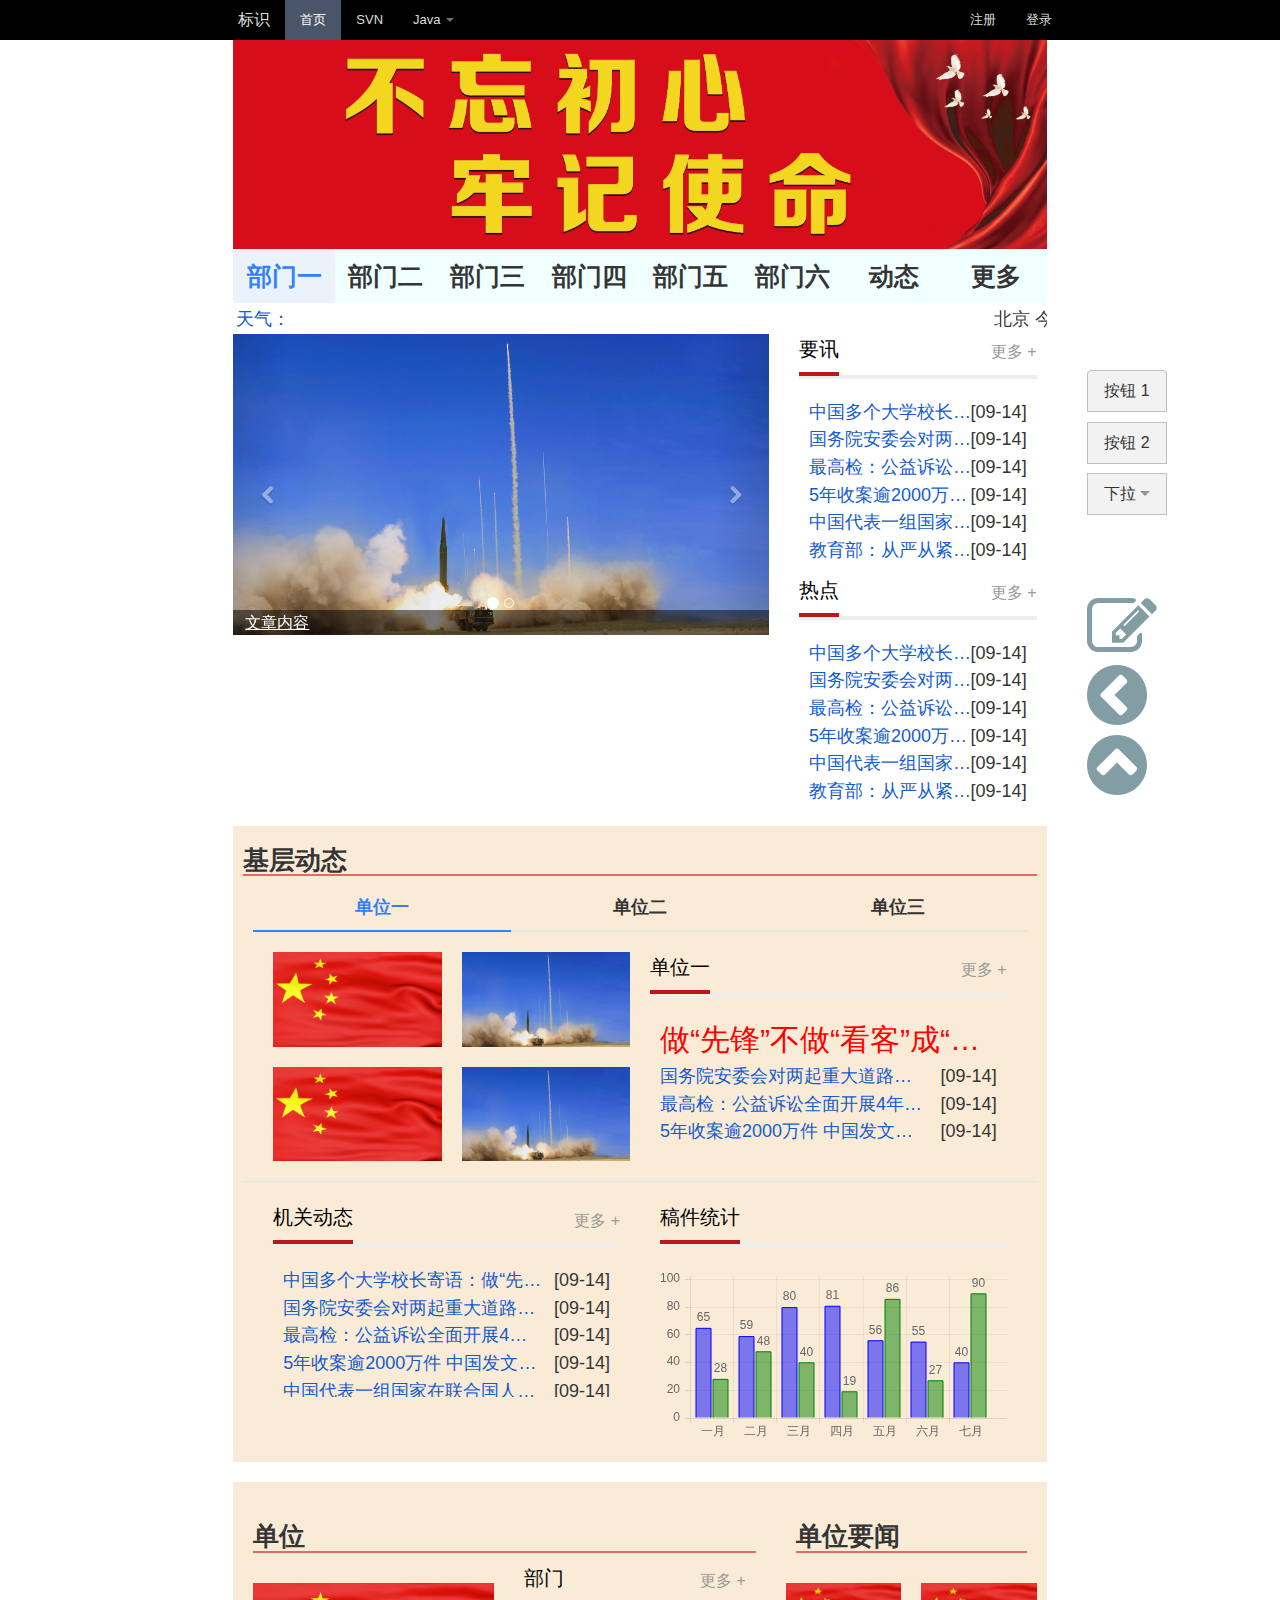
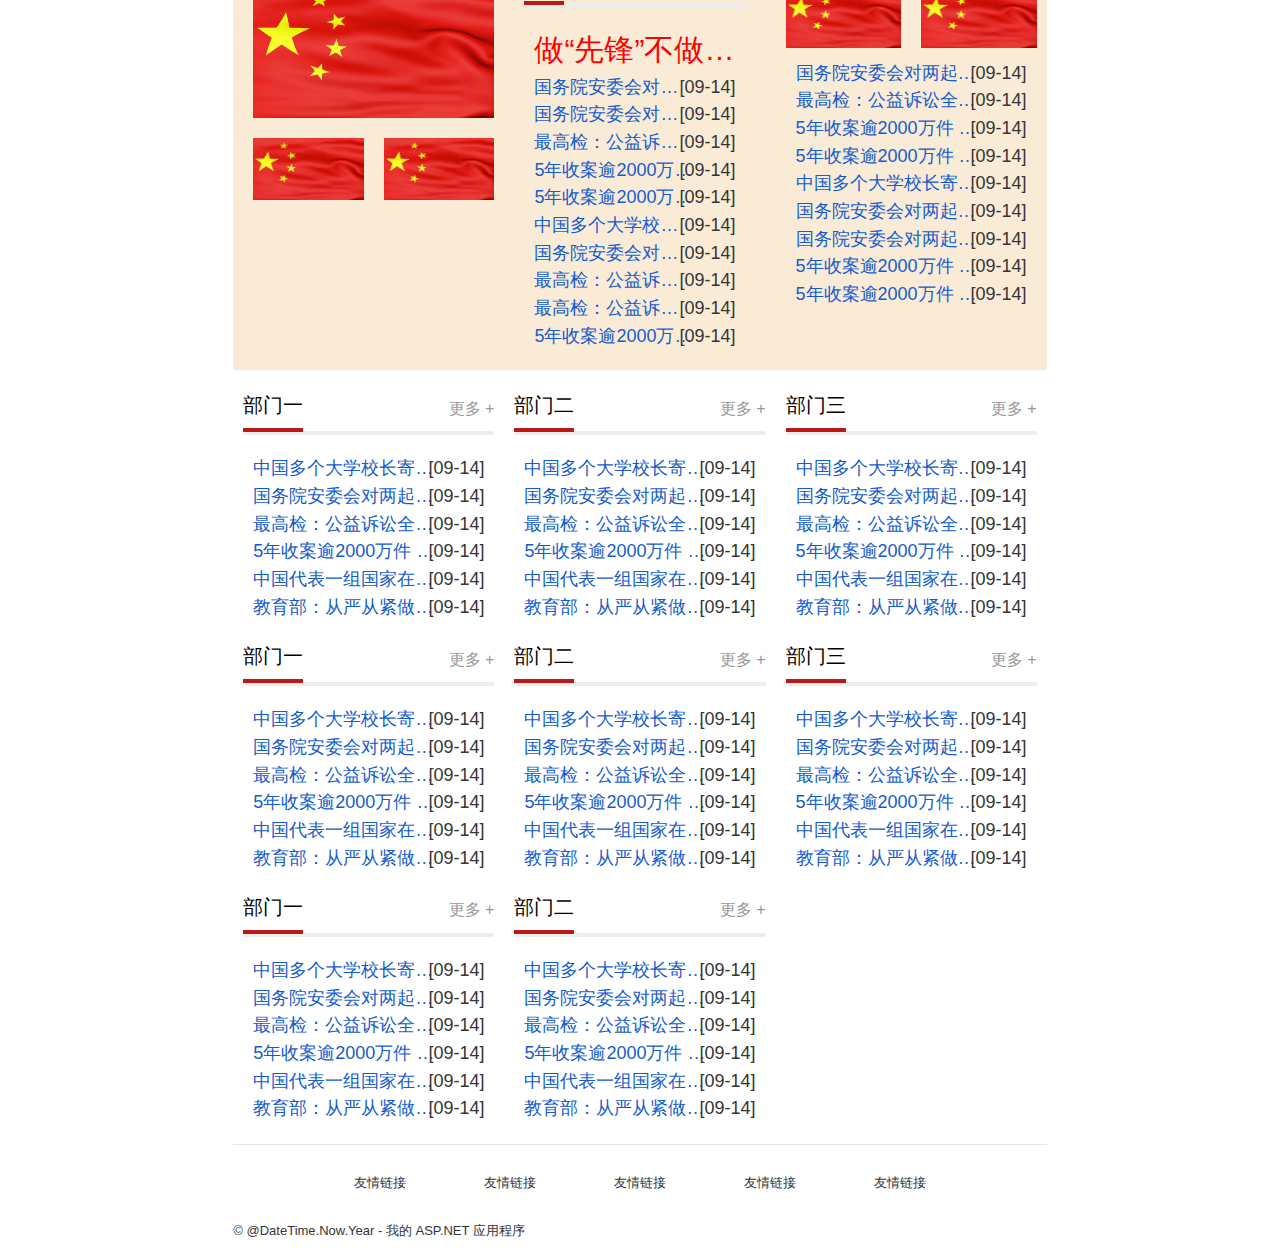
==== commit a936e3f7: "增加内容" ====
--- a/CMS/index.html
+++ b/CMS/index.html
@@ -45,10 +45,10 @@
                             <li><a href="#">另一个分离的链接</a></li>
                         </ul>
                     </li>
-                    <ul class="nav navbar-nav navbar-right">
-                        <li><a href="#"><span class="glyphicon glyphicon-user"></span> 注册</a></li>
-                        <li><a href="#"><span class="glyphicon glyphicon-log-in"></span> 登录</a></li>
-                    </ul>
+                </ul>
+                <ul class="nav navbar-nav navbar-right">
+                    <li><a href="#"><span class="glyphicon glyphicon-user"></span> 注册</a></li>
+                    <li><a href="#"><span class="glyphicon glyphicon-log-in"></span> 登录</a></li>
                 </ul>
             </div>
         </div>
--- a/CMS/Content/Site.css
+++ b/CMS/Content/Site.css
@@ -51,7 +51,7 @@
     top: 40%;
 }
 
-@media (max-height: 900px) {
+@media (max-height: 768px) {
     .toolbar {
         display: none;
     }
